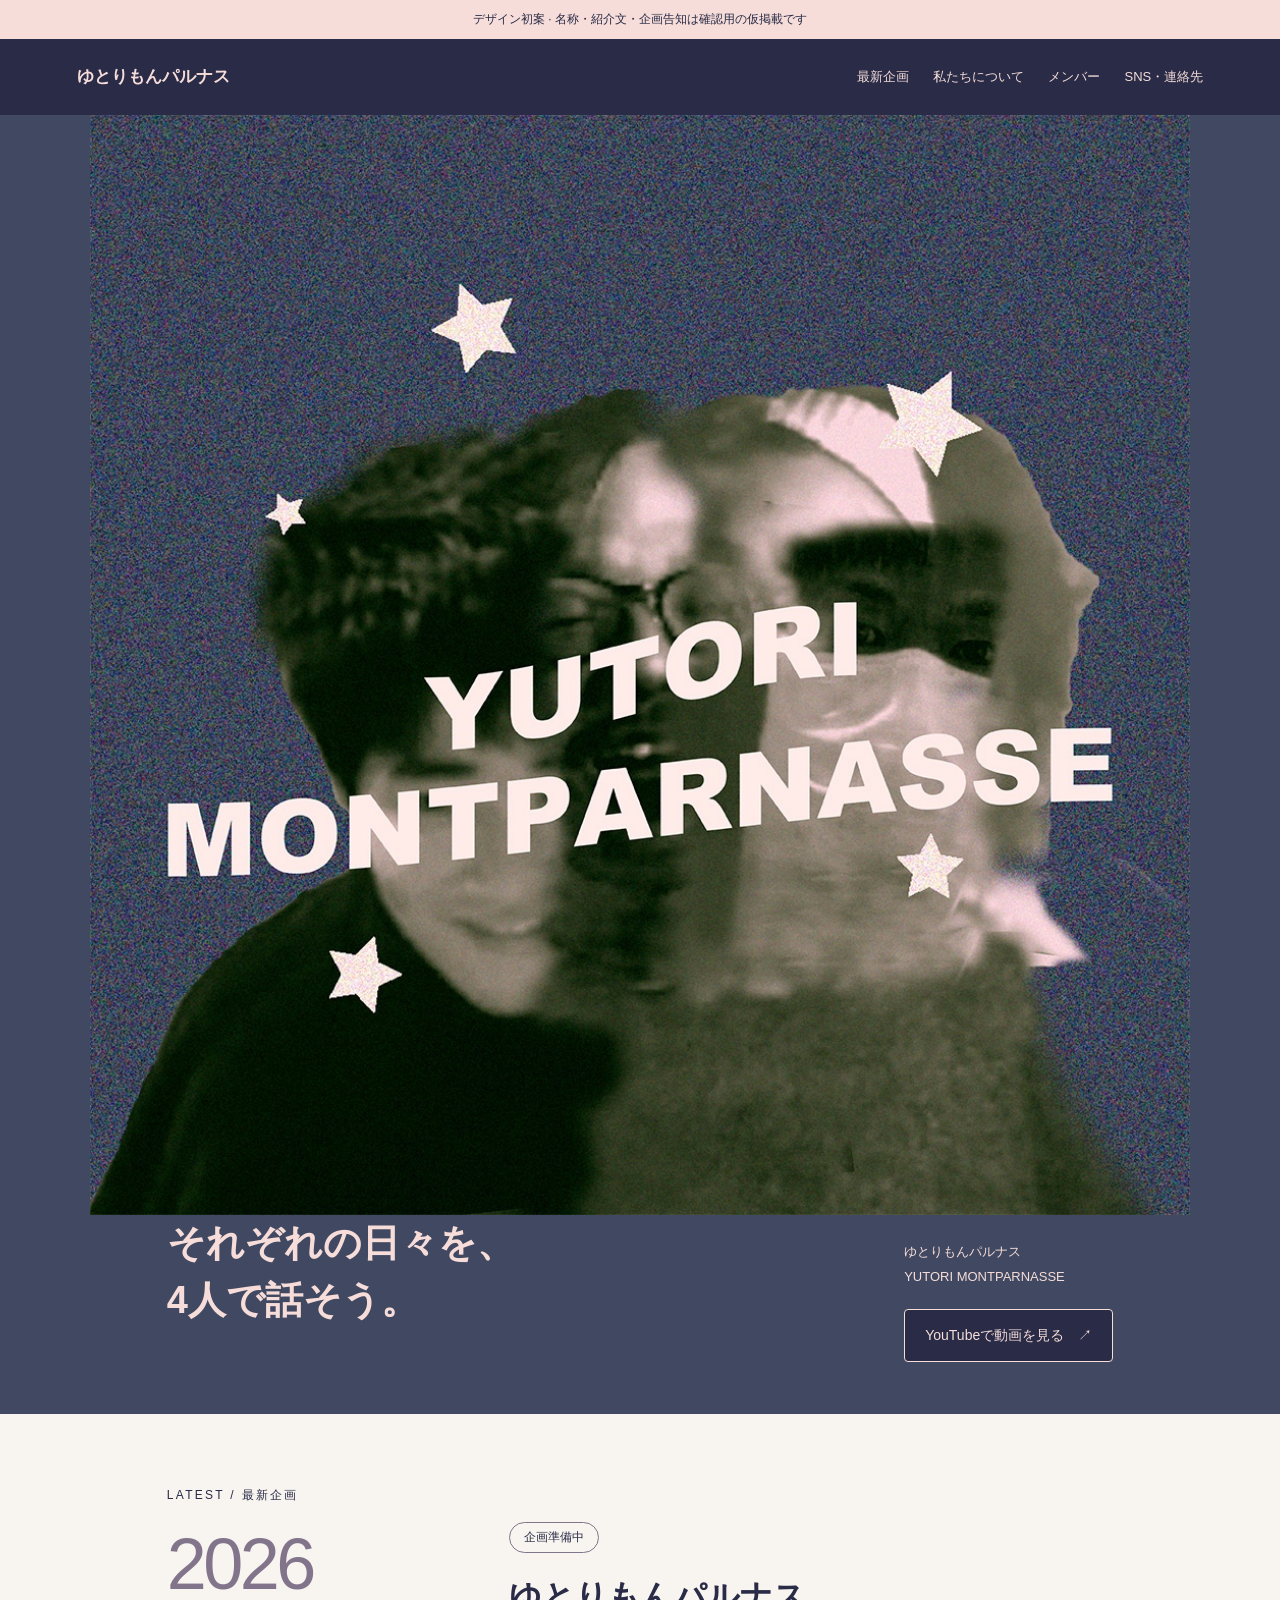
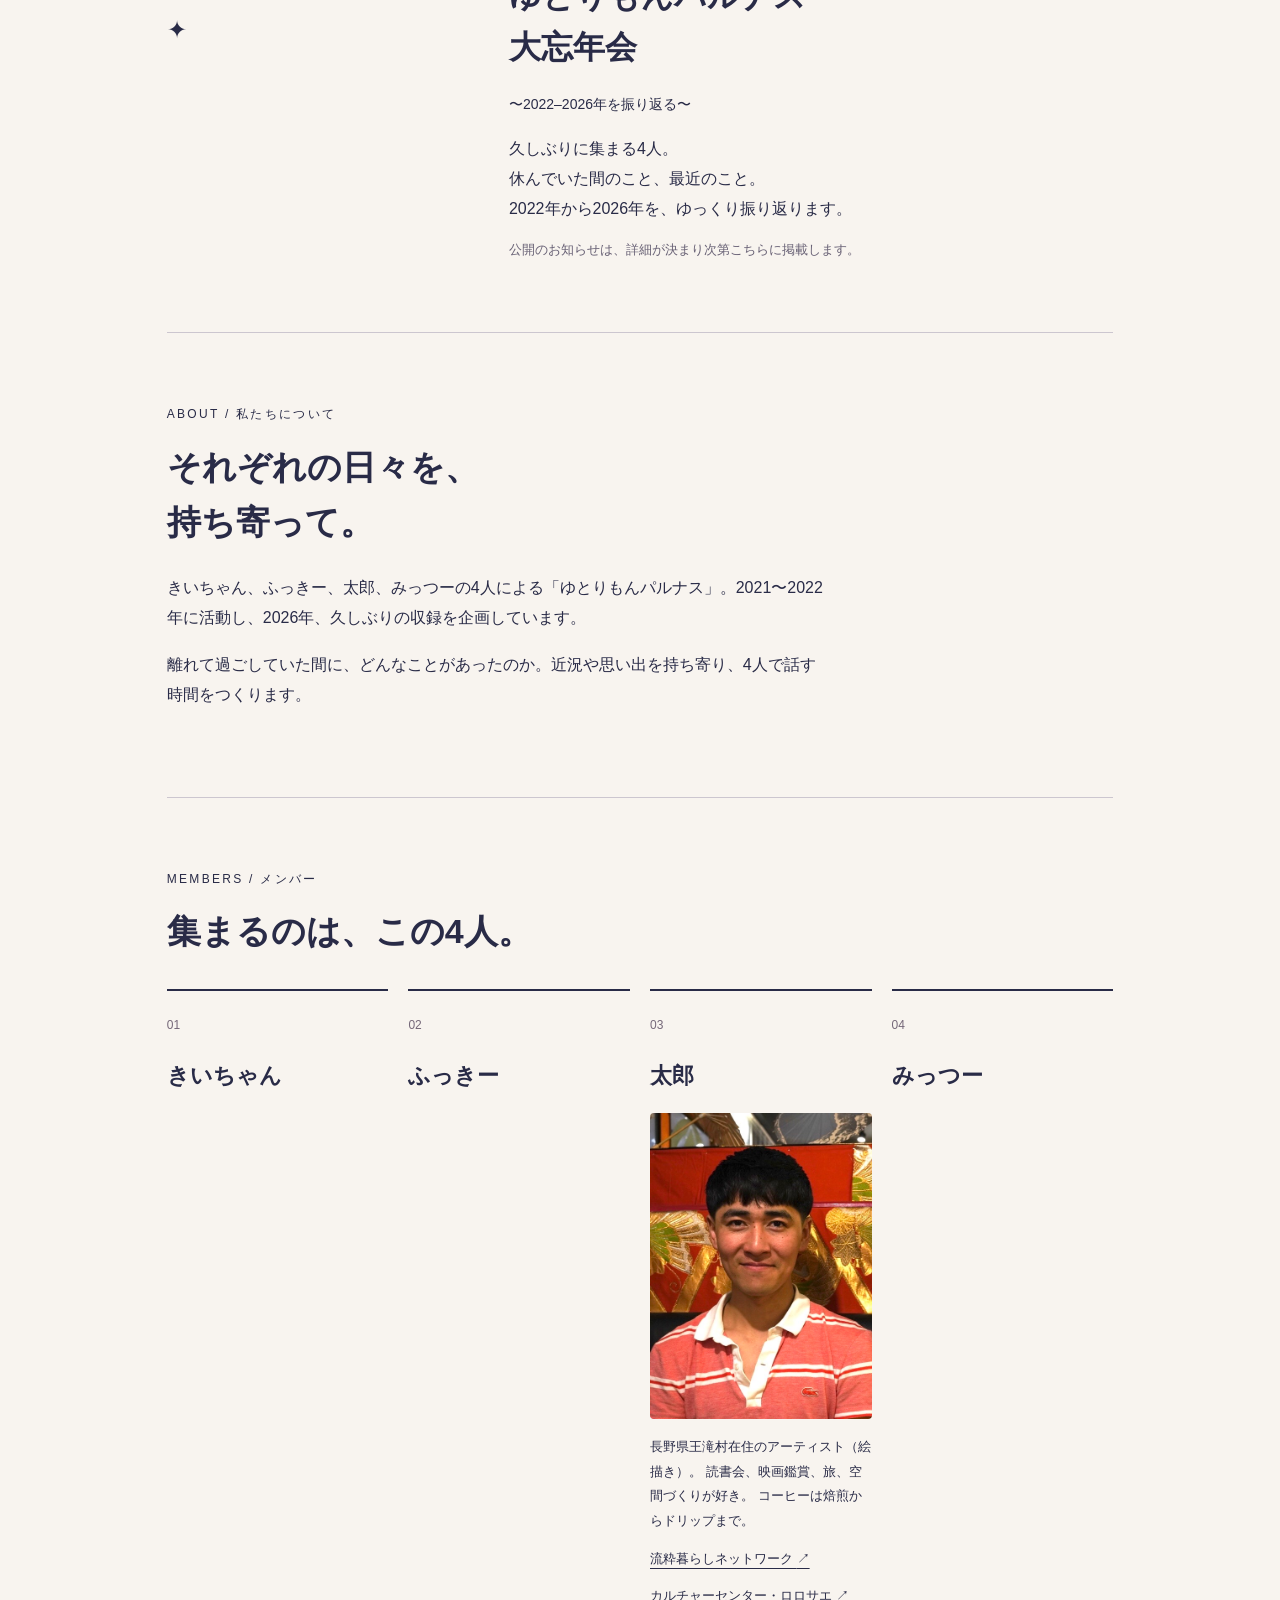
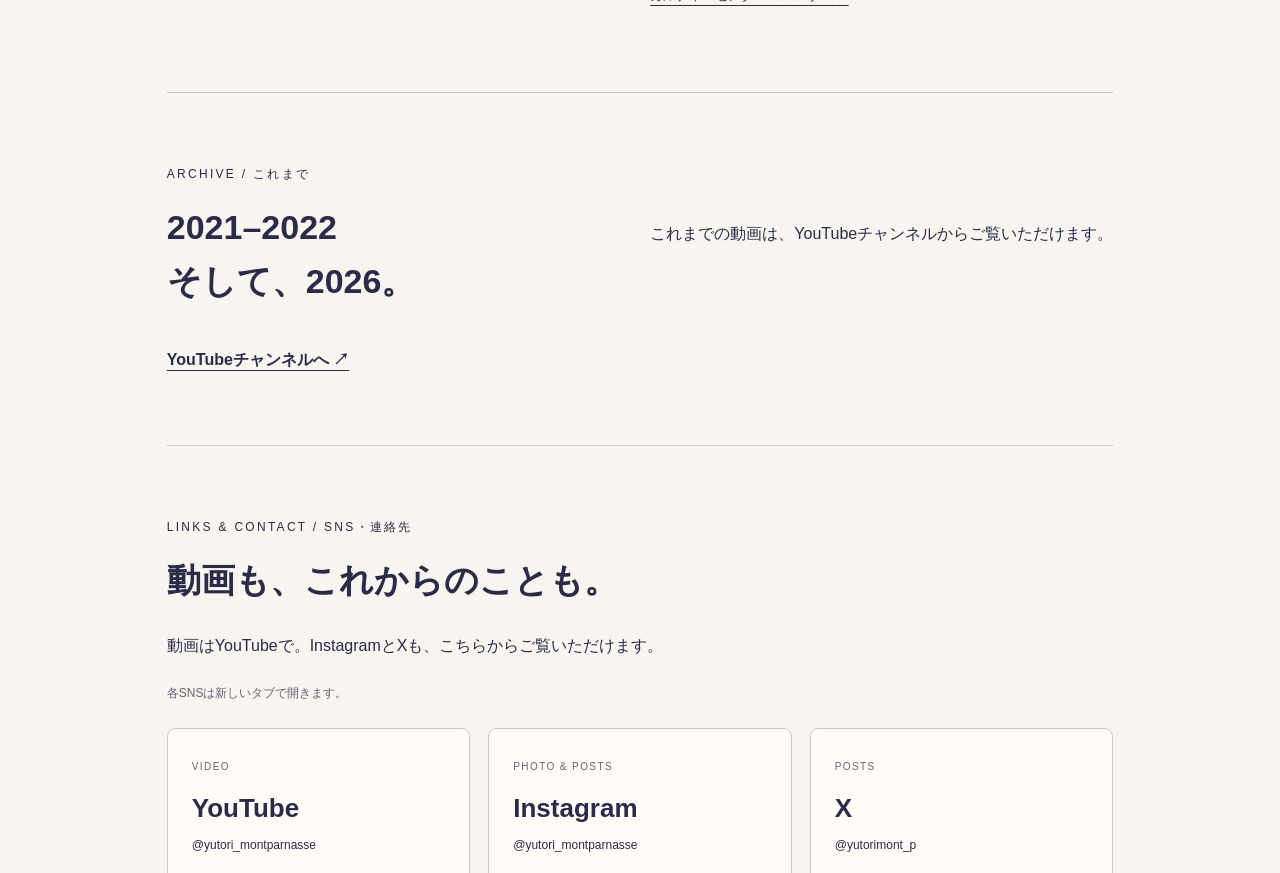
==== index.html @ 7d254300 "Add files via upload" ====
<!DOCTYPE html>
<html lang="ja">

  <!-- ページの設定：検索結果の説明文とタブのタイトルはここで変更します。 -->
  <head>
    <meta charset="utf-8">
    <meta name="viewport" content="width=device-width,initial-scale=1">
    <meta name="description" content="ゆとりもんパルナス。4人で集まり、近況や思い出を話す場所。">
    <title>
      ゆとりもんパルナス｜デザイン初案
    </title>
    <link rel="stylesheet" href="style.css">
  </head>
  <body>
    <!-- 公開前の確認用表示。公開するときは次の div 全体を削除できます。 -->
    <div class="draft">
      デザイン初案 · 名称・紹介文・企画告知は確認用の仮掲載です
    </div>

    <!-- 上部メニュー：href="#latest" などは、移動先の id と対応しています。 -->
    <header>
      <a class="brand" href="#top">
        ゆとりもんパルナス
      </a>
      <button
        class="menu-toggle"
        aria-controls="site-nav"
        aria-expanded="false"
        hidden
      >
        メニュー
      </button>
      <nav id="site-nav" aria-label="ページ内メニュー">
        <a href="#latest">
          最新企画
        </a>
        <a href="#about">
          私たちについて
        </a>
        <a href="#members">
          メンバー
        </a>
        <a href="#links">
          SNS・連絡先
        </a>
      </nav>
    </header>

    <!-- トップ：見出しと画像。src / srcset は画像ファイルの場所です。 -->
    <div id="top" class="hero">
      <picture>
        <source media="(max-width:650px)" srcset="assets/icon.jpg">
        <img
          src="assets/header.png"
          alt="4人の顔を重ねたコラージュと、淡いピンクの星。YUTORI MONTPARNASSE。"
          width="2940"
          height="1810"
        >
      </picture>
      <div class="intro">
        <h1>
          それぞれの日々を、
          <br>
          4人で話そう。
        </h1>
        <div class="intro-links">
          <p>
            ゆとりもんパルナス
            <br>
            YUTORI MONTPARNASSE
          </p>
          <!-- YouTubeのチャンネルURLを変える場合は href を変更します。 -->
          <a class="button button-light" href="https://youtube.com/@yutori_montparnasse" target="_blank" rel="noopener noreferrer">
            YouTubeで動画を見る <span aria-hidden="true">↗</span>
          </a>
        </div>
      </div>
    </div>
    <main>

      <!-- 最新企画：年、準備状況、企画名、紹介文をここで更新します。 -->
      <section id="latest">
        <p class="label">
          LATEST / 最新企画
        </p>
        <div class="feature">
          <div>
            <div class="year">
              2026
            </div>
            <span class="star" aria-hidden="true">
              ✦
            </span>
          </div>
          <div>
            <span class="pill">
              企画準備中
            </span>
            <h2 class="project-title">
              ゆとりもんパルナス
              <br>
              大忘年会
            </h2>
            <p class="sub">
              〜2022–2026年を振り返る〜
            </p>
            <p>
              久しぶりに集まる4人。
              <br>
              休んでいた間のこと、最近のこと。
              <br>
              2022年から2026年を、ゆっくり振り返ります。
            </p>
            <p class="quiet">
              公開のお知らせは、詳細が決まり次第こちらに掲載します。
            </p>
          </div>
        </div>
      </section>

      <!-- グループ紹介：紹介文を変更するときはここを編集します。 -->
      <section id="about">
        <p class="label">
          ABOUT / 私たちについて
        </p>
        <h2 class="section-title">
          それぞれの日々を、
          <br>
          持ち寄って。
        </h2>
        <p>
          きいちゃん、ふっきー、太郎、みっつーの4人による「ゆとりもんパルナス」。2021〜2022年に活動し、2026年、久しぶりの収録を企画しています。
        </p>
        <p>
          離れて過ごしていた間に、どんなことがあったのか。近況や思い出を持ち寄り、4人で話す時間をつくります。
        </p>
      </section>

      <!-- メンバー紹介：各 article が1人分です。 -->
      <section id="members">
        <p class="label">
          MEMBERS / メンバー
        </p>
        <h2 class="section-title">
          集まるのは、この4人。
        </h2>
        <div class="members">

          <!-- メンバー1人分：名前は h3 の中を書き換えます。 -->
          <article class="member">
            <span class="number">
              01
            </span>
            <h3>
              きいちゃん
            </h3>
          </article>

          <!-- メンバー1人分：名前は h3 の中を書き換えます。 -->
          <article class="member">
            <span class="number">
              02
            </span>
            <h3>
              ふっきー
            </h3>
          </article>

          <!-- メンバー1人分：名前は h3 の中を書き換えます。 -->
          <article class="member">
            <span class="number">
              03
            </span>
            <h3>
              太郎
            </h3>
            <!-- プロフィール写真：差し替える場合は src を変更します。 -->
            <img
              class="member-photo"
              src="assets/taro.jpg"
              alt="太郎のプロフィール写真"
              width="528"
              height="729"
              loading="lazy"
            >
            <!-- 太郎さんのプロフィール：本文と活動リンクはここで変更します。 -->
            <p>
              長野県王滝村在住のアーティスト（絵描き）。
              読書会、映画鑑賞、旅、空間づくりが好き。
              コーヒーは焙煎からドリップまで。
            </p>
            <p>
              <!-- 活動リンクは新しいタブで開きます。 -->
              <a
                href="https://ryuiki-kurashi.net/"
                target="_blank"
                rel="noopener noreferrer"
              >
                流粋暮らしネットワーク
                <span aria-hidden="true">↗</span>
                <span class="visually-hidden">（新しいタブで開きます）</span>
              </a>
            </p>
            <p>
              <a
                href="https://azure911462.studio.site/"
                target="_blank"
                rel="noopener noreferrer"
              >
                カルチャーセンター・ロロサエ
                <span aria-hidden="true">↗</span>
                <span class="visually-hidden">（新しいタブで開きます）</span>
              </a>
            </p>
          </article>

          <!-- メンバー1人分：名前は h3 の中を書き換えます。 -->
          <article class="member">
            <span class="number">
              04
            </span>
            <h3>
              みっつー
            </h3>
          </article>
        </div>
      </section>

      <!-- アーカイブ：過去の動画・写真を追加する場所です。 -->
      <section id="archive">
        <p class="label">
          ARCHIVE / これまで
        </p>
        <div class="archive">
          <h2 class="section-title">
            2021–2022
            <br>
            そして、2026。
          </h2>
          <p>
            これまでの動画は、YouTubeチャンネルからご覧いただけます。
          </p>
        </div>
        <!-- 個別のおすすめ動画は、選定後にこの下へ追加できます。 -->
        <a class="text-link" href="https://youtube.com/@yutori_montparnasse" target="_blank" rel="noopener noreferrer">
          YouTubeチャンネルへ <span aria-hidden="true">↗</span>
        </a>
      </section>

      <!-- SNS・連絡先：URLは各 a タグの href、表示名はタグの中で変更します。 -->
      <section id="links">
        <p class="label">
          LINKS &amp; CONTACT / SNS・連絡先
        </p>
        <h2 class="section-title">
          動画も、これからのことも。
        </h2>
        <p>
          動画はYouTubeで。InstagramとXも、こちらからご覧いただけます。
        </p>

        <!-- SNSはカード全体を押せます。各リンクは新しいタブで開きます。 -->
        <p class="links-note">各SNSは新しいタブで開きます。</p>

        <div class="social-links">
          <!-- YouTube：href がリンク先、social-handle が表示するアカウント名です。 -->
          <a
            class="social-link"
            href="https://youtube.com/@yutori_montparnasse"
            target="_blank"
            rel="noopener noreferrer"
          >
            <span class="social-category">VIDEO</span>
            <span class="social-name">YouTube</span>
            <span class="social-handle">@yutori_montparnasse</span>
            <span class="social-action">
              チャンネルを見る
              <span class="social-arrow" aria-hidden="true">↗</span>
            </span>
            <span class="visually-hidden">（新しいタブで開きます）</span>
          </a>

          <!-- Instagram -->
          <a
            class="social-link"
            href="https://www.instagram.com/yutori_montparnasse"
            target="_blank"
            rel="noopener noreferrer"
          >
            <span class="social-category">PHOTO &amp; POSTS</span>
            <span class="social-name">Instagram</span>
            <span class="social-handle">@yutori_montparnasse</span>
            <span class="social-action">
              プロフィールを見る
              <span class="social-arrow" aria-hidden="true">↗</span>
            </span>
            <span class="visually-hidden">（新しいタブで開きます）</span>
          </a>

          <!-- X -->
          <a
            class="social-link"
            href="https://x.com/yutorimont_p"
            target="_blank"
            rel="noopener noreferrer"
          >
            <span class="social-category">POSTS</span>
            <span class="social-name">X</span>
            <span class="social-handle">@yutorimont_p</span>
            <span class="social-action">
              プロフィールを見る
              <span class="social-arrow" aria-hidden="true">↗</span>
            </span>
            <span class="visually-hidden">（新しいタブで開きます）</span>
          </a>
        </div>

        <!-- メール：変更時は mailto: 以下と表示アドレスの両方を変更します。 -->
        <div class="contact">
          <div class="contact-description">
            <p class="contact-label">CONTACT</p>
            <h3>お問い合わせ</h3>
            <p>ご連絡は、メールでお願いいたします。</p>
          </div>
          <a class="email-link" href="mailto:yutorimontparnasse@gmail.com">
            <span class="email-caption">メールを送る</span>
            <span class="email-address">yutorimontparnasse@gmail.com</span>
          </a>
        </div>
      </section>
    </main>

    <!-- ページ下部の表記と、先頭へ戻るリンクです。 -->
    <footer>
      <span>
        YUTORI MONTPARNASSE
      </span>
      <a href="#top">
        ページの先頭へ ↑
      </a>
    </footer>
    <script src="script.js" defer>
    </script>
  </body>
</html>
---- style.css ----
/*
 * 色・文字サイズ・余白はこのファイルで変更します。
 * 1行に1つの設定を記載しています。数値の px や % は残してください。
 * :root の4色を変えると、サイト全体の基本色を変更できます。
 */

/* 基本色：文字、淡いピンク、本文背景、区切り線 */
:root {
  --ink: #292b47;
  --pink: #f6ddd9;
  --paper: #f8f4ef;
  --line: #ccc6cf;
}

* {
  box-sizing: border-box;
}

html {
  scroll-behavior: smooth;
  scroll-padding-top: 30px;
}

/* ページ全体の文字と背景 */
body {
  margin: 0;
  background: var(--paper);
  color: var(--ink);
  font-family: "Hiragino Kaku Gothic ProN", "Yu Gothic", sans-serif;
  line-height: 1.9;
}

a {
  color: inherit;
  text-underline-offset: 5px;
}

a:focus-visible {
  outline: 3px solid #a96085;
  outline-offset: 5px;
}

.draft {
  background: var(--pink);
  font-size: 12px;
  text-align: center;
  padding: 8px 20px;
}

/* 上部メニュー */
header {
  display: flex;
  justify-content: space-between;
  align-items: center;
  gap: 24px;
  padding: 22px 6vw;
  background: var(--ink);
  color: var(--pink);
}

header a {
  text-decoration: none;
}

nav {
  display: flex;
  gap: 24px;
  font-size: 13px;
}

.brand {
  font-weight: bold;
  font-size: 17px;
}

/* トップの画像エリア */
.hero {
  background: #414861;
  color: var(--pink);
}

picture, img {
  display: block;
  width: 100%;
}

.hero picture {
  max-width: 1100px;
  margin: auto;
}

.hero img {
  height: auto;
}

/* トップの見出しと紹介 */
.intro {
  max-width: 1100px;
  margin: auto;
  padding: 0 6vw 52px;
  display: flex;
  align-items: baseline;
  justify-content: space-between;
  gap: 24px;
}

.intro h1 {
  font-size: clamp(23px, 3vw, 38px);
  line-height: 1.5;
  margin: 0;
}

.intro p {
  font-size: 13px;
  margin: 0;
}

/* 本文の横幅 */
main {
  max-width: 1100px;
  margin: auto;
  padding: 0 6vw;
}

/* 各セクションの上下の余白 */
section {
  padding: 70px 0;
  border-bottom: 1px solid var(--line);
}

.label {
  font-size: 12px;
  letter-spacing: .19em;
  margin: 0 0 14px;
}

.section-title {
  font-size: clamp(23px, 3vw, 34px);
  line-height: 1.6;
  margin: 0 0 24px;
  font-weight: 600;
}

/* 最新企画の配置 */
.feature {
  display: grid;
  grid-template-columns: 1fr 2fr;
  gap: 40px;
}

.year {
  font-size: 72px;
  line-height: 1.2;
  letter-spacing: -.05em;
  color: #82758b;
}

.pill {
  display: inline-block;
  border: 1px solid #81768a;
  border-radius: 30px;
  padding: 3px 14px;
  font-size: 12px;
}

.feature .project-title {
  font-size: clamp(23px, 3vw, 32px);
  line-height: 1.6;
  margin: 18px 0;
}

.feature p {
  margin-bottom: 0;
}

.sub {
  font-size: 14px;
}

#about p {
  max-width: 660px;
}

/* メンバー紹介の列数と間隔 */
.members {
  display: grid;
  grid-template-columns: repeat(4, 1fr);
  gap: 20px;
  margin-top: 30px;
}

.member {
  border-top: 2px solid var(--ink);
  padding-top: 18px;
}

.number {
  font-size: 12px;
  color: #756879;
}

.member h3 {
  font-size: 22px;
  margin: 16px 0 0;
}

.member p {
  font-size: 13px;
  margin-top: 5px;
}

/* アーカイブの配置 */
.archive {
  display: flex;
  gap: 40px;
  align-items: baseline;
  justify-content: space-between;
}

.archive p {
  max-width: 520px;
}

/* ページ下部 */
footer {
  max-width: 1100px;
  margin: auto;
  padding: 35px 6vw 55px;
  font-size: 12px;
  display: flex;
  justify-content: space-between;
  gap: 20px;
}

.star {
  font-size: 24px;
}

.quiet {
  font-size: 13px;
  color: #686175;
}

/* スマートフォン用：画面幅650px以下に適用 */
@media(max-width:650px) {
  /* 上部メニュー */
  header {
    align-items: flex-start;
    padding: 20px 6vw;
    gap: 12px;
    flex-direction: column;
  }

  nav {
    gap: 20px;
  }

  /* トップの見出しと紹介 */
  .intro {
    display: block;
    padding-top: 16px;
  }

  .intro p {
    margin-top: 16px;
  }

  /* 最新企画の配置 */
  .feature {
    grid-template-columns: 1fr;
    gap: 20px;
  }

  .year {
    font-size: 48px;
  }

  /* メンバー紹介の列数と間隔 */
  .members {
    grid-template-columns: 1fr 1fr;
    gap: 24px;
  }

  /* アーカイブの配置 */
  .archive {
    display: block;
  }

  /* 各セクションの上下の余白 */
  section {
    padding: 48px 0;
  }

  /* ページ下部 */
  footer {
    flex-direction: column;
    gap: 8px;
  }

}

/* 端末で動きを減らす設定がある場合 */
@media(prefers-reduced-motion:reduce) {
  html {
    scroll-behavior: auto;
  }

}

/* スマートフォンのメニューボタン */
.menu-toggle {
  font: inherit;
  border: 1px solid currentColor;
  border-radius: 4px;
  background: transparent;
  color: inherit;
  padding: 6px 14px;
  cursor: pointer;
}

/* スマートフォン用：画面幅650px以下に適用 */
@media(max-width:650px) {
  /* 上部メニュー */
  header {
    flex-direction: row;
    flex-wrap: wrap;
    align-items: center;
  }

  .menu-toggle:not([hidden]) {
    display: block;
  }

  #site-nav {
    width: 100%;
    flex-wrap: wrap;
  }

  #site-nav[hidden] {
    display: none;
  }

}

/* パソコン用：画面幅651px以上に適用 */
@media(min-width:651px) {
  /* スマートフォンのメニューボタン */
  .menu-toggle {
    display: none;
  }

}

/* トップのYouTubeボタン：文字とボタンを縦に並べます。 */
.intro-links {
  display: flex;
  flex-direction: column;
  align-items: flex-start;
  gap: 20px;
}

.button {
  display: inline-flex;
  align-items: center;
  justify-content: center;
  gap: 14px;
  padding: 12px 20px;
  border: 1px solid currentColor;
  border-radius: 4px;
  text-decoration: none;
  font-size: 14px;
}

.button-light {
  color: var(--pink);
  background: var(--ink);
}

.button:hover,
.button:focus-visible {
  text-decoration: underline;
}

/* アーカイブからチャンネルへのリンク */
.text-link {
  display: inline-block;
  margin-top: 12px;
  font-weight: bold;
}

/* SNSカード：パソコンは3列、スマートフォンは1列に並べます。 */
.links-note {
  margin-top: 20px;
  font-size: 12px;
  color: #686175;
}

.social-links {
  display: grid;
  grid-template-columns: repeat(3, minmax(0, 1fr));
  gap: 18px;
  margin-top: 24px;
}

/* 各カードの中は、説明・サービス名・アカウント名・リンクの順です。 */
.social-link {
  display: flex;
  flex-direction: column;
  align-items: flex-start;
  min-width: 0;
  padding: 28px 24px 22px;
  border: 1px solid var(--line);
  border-radius: 8px;
  background: #fffcf8;
  text-decoration: none;
}

.social-link:hover,
.social-link:focus-visible {
  border-color: var(--ink);
  background: #f4e9eb;
}

.social-category {
  font-size: 10px;
  letter-spacing: 0.14em;
  color: #686175;
}

.social-name {
  margin-top: 16px;
  font-size: 26px;
  font-weight: bold;
  line-height: 1.3;
}

.social-handle {
  margin-top: 8px;
  font-size: 12px;
  overflow-wrap: anywhere;
}

/* 上の文章の長さが変わっても、カード下部の位置をそろえます。 */
.social-action {
  display: flex;
  align-items: center;
  justify-content: space-between;
  gap: 12px;
  width: 100%;
  margin-top: auto;
  padding-top: 30px;
  font-size: 12px;
  font-weight: bold;
}

.social-arrow {
  display: inline-flex;
  align-items: center;
  justify-content: center;
  flex-shrink: 0;
  width: 32px;
  height: 32px;
  border: 1px solid var(--line);
  border-radius: 50%;
  font-size: 18px;
}

/* メール：SNSの下に、独立した横長の連絡先エリアを置きます。 */
.contact {
  display: flex;
  align-items: center;
  justify-content: space-between;
  gap: 28px;
  margin-top: 24px;
  padding: 28px;
  border-radius: 8px;
  background: #ebe8ee;
}

.contact-description {
  min-width: 0;
}

.contact .contact-label {
  margin: 0 0 8px;
  font-size: 10px;
  letter-spacing: 0.14em;
}

.contact h3 {
  margin: 0;
  font-size: 18px;
}

.contact p {
  margin: 6px 0 0;
  font-size: 12px;
}

.email-link {
  display: flex;
  flex-direction: column;
  gap: 4px;
  min-width: 0;
  padding: 10px 0;
  text-decoration: none;
}

.email-caption {
  font-size: 11px;
  color: #686175;
}

.email-address {
  font-size: 14px;
  overflow-wrap: anywhere;
  text-decoration: underline;
  text-underline-offset: 5px;
}

/* 読み上げ用の補足：画面には表示しません。 */
.visually-hidden {
  position: absolute;
  width: 1px;
  height: 1px;
  padding: 0;
  margin: -1px;
  overflow: hidden;
  clip-path: inset(50%);
  white-space: nowrap;
  border: 0;
}

/* スマートフォン用：カードと連絡先を縦に並べます。 */
@media (max-width: 760px) {
  .social-links {
    grid-template-columns: 1fr;
    gap: 14px;
  }

  .social-link {
    padding: 24px;
  }

  .social-name {
    margin-top: 10px;
  }

  .social-action {
    padding-top: 20px;
  }

  .contact {
    flex-direction: column;
    align-items: stretch;
    gap: 14px;
    padding: 24px;
  }
}

@media (max-width: 650px) {
  .intro-links {
    margin-top: 24px;
  }
}

/* メンバーのプロフィール写真：元の縦横比で全体を表示します。 */
.member-photo {
  display: block;
  width: 100%;
  height: auto;
  margin: 16px 0;
  border-radius: 4px;
}
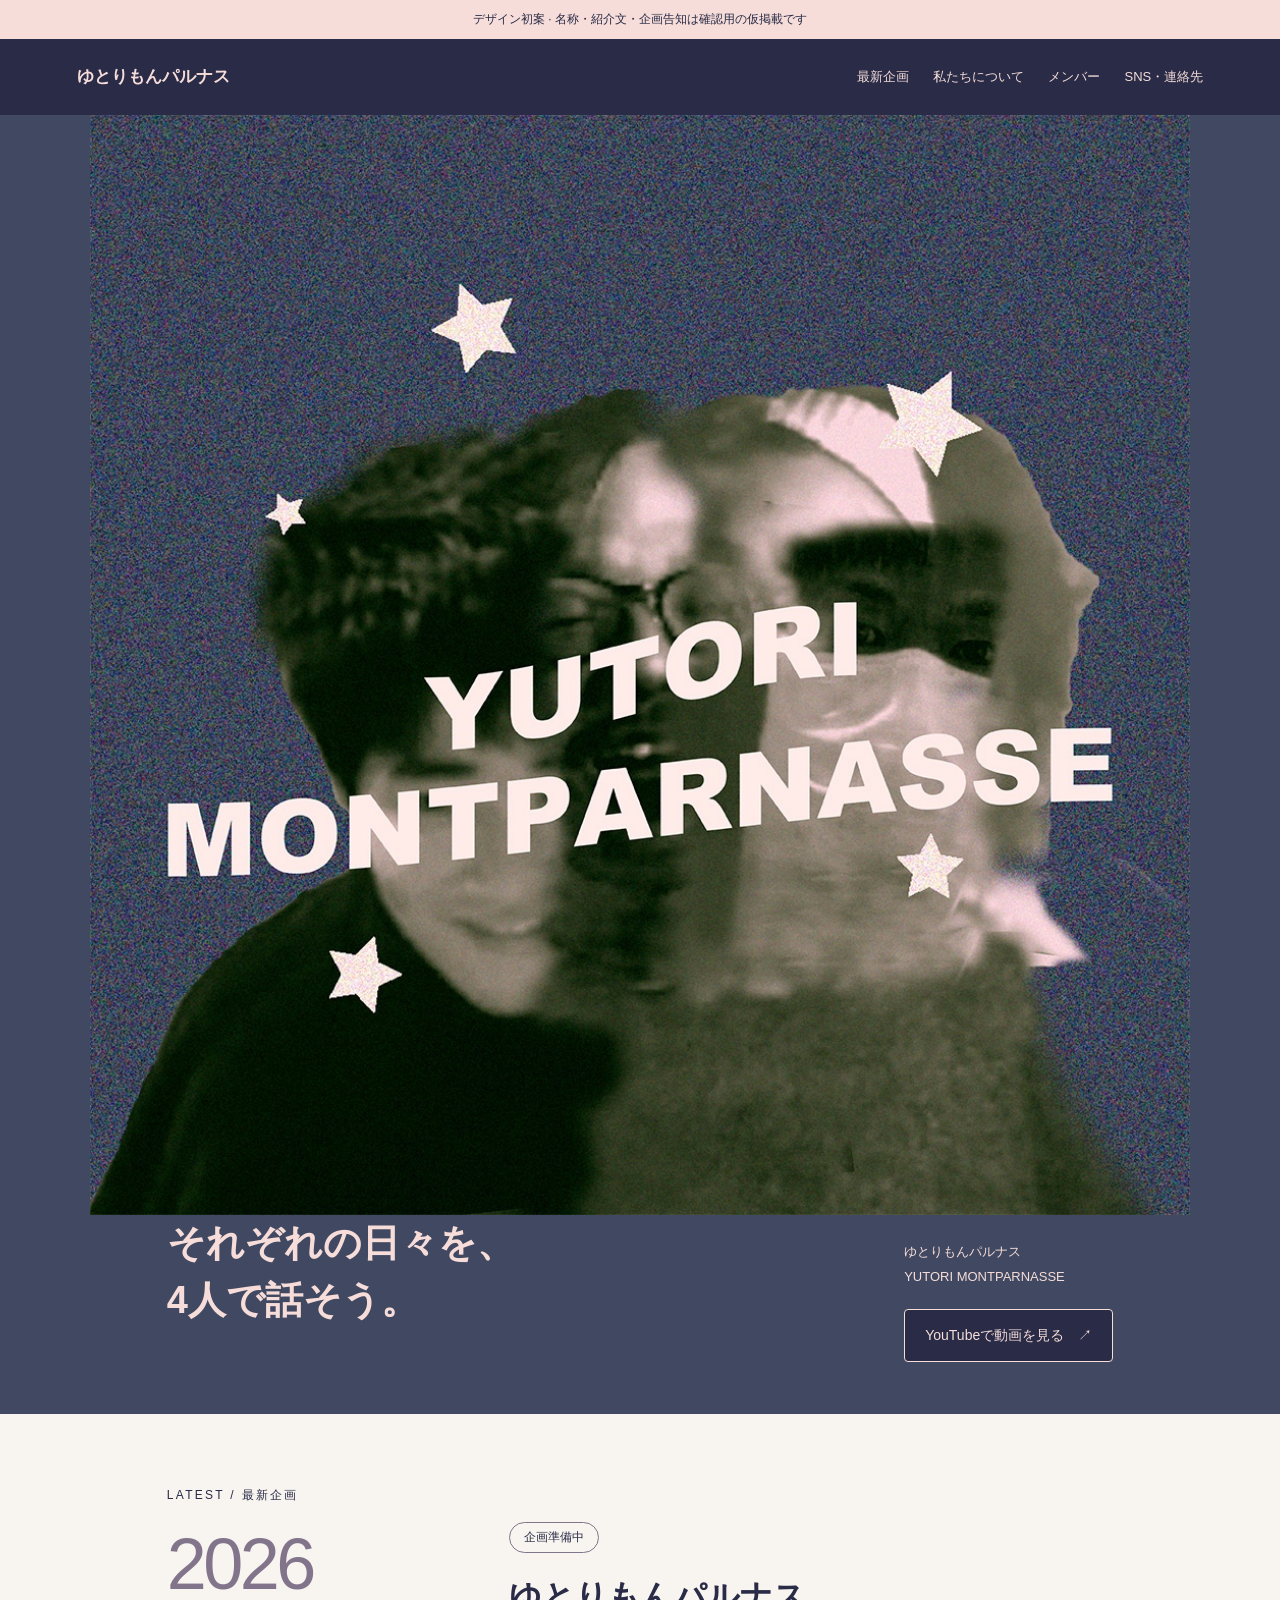
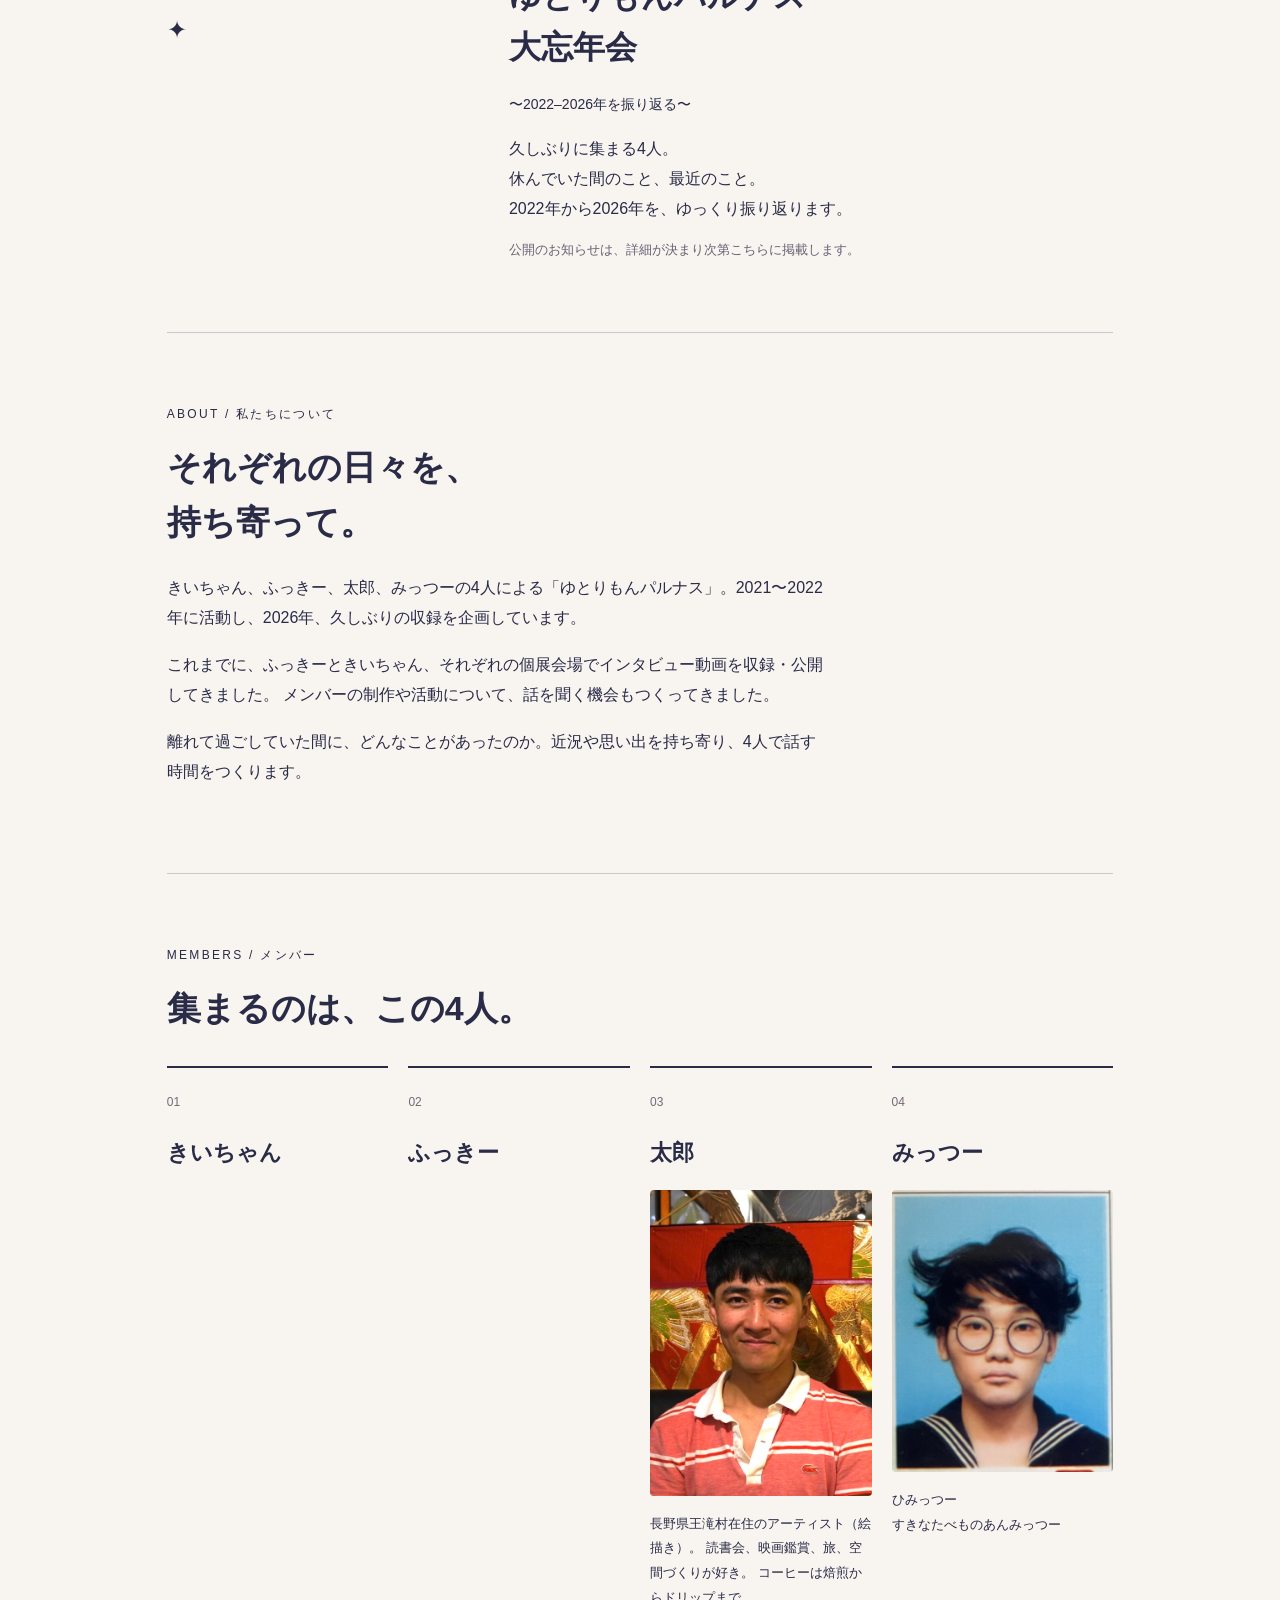
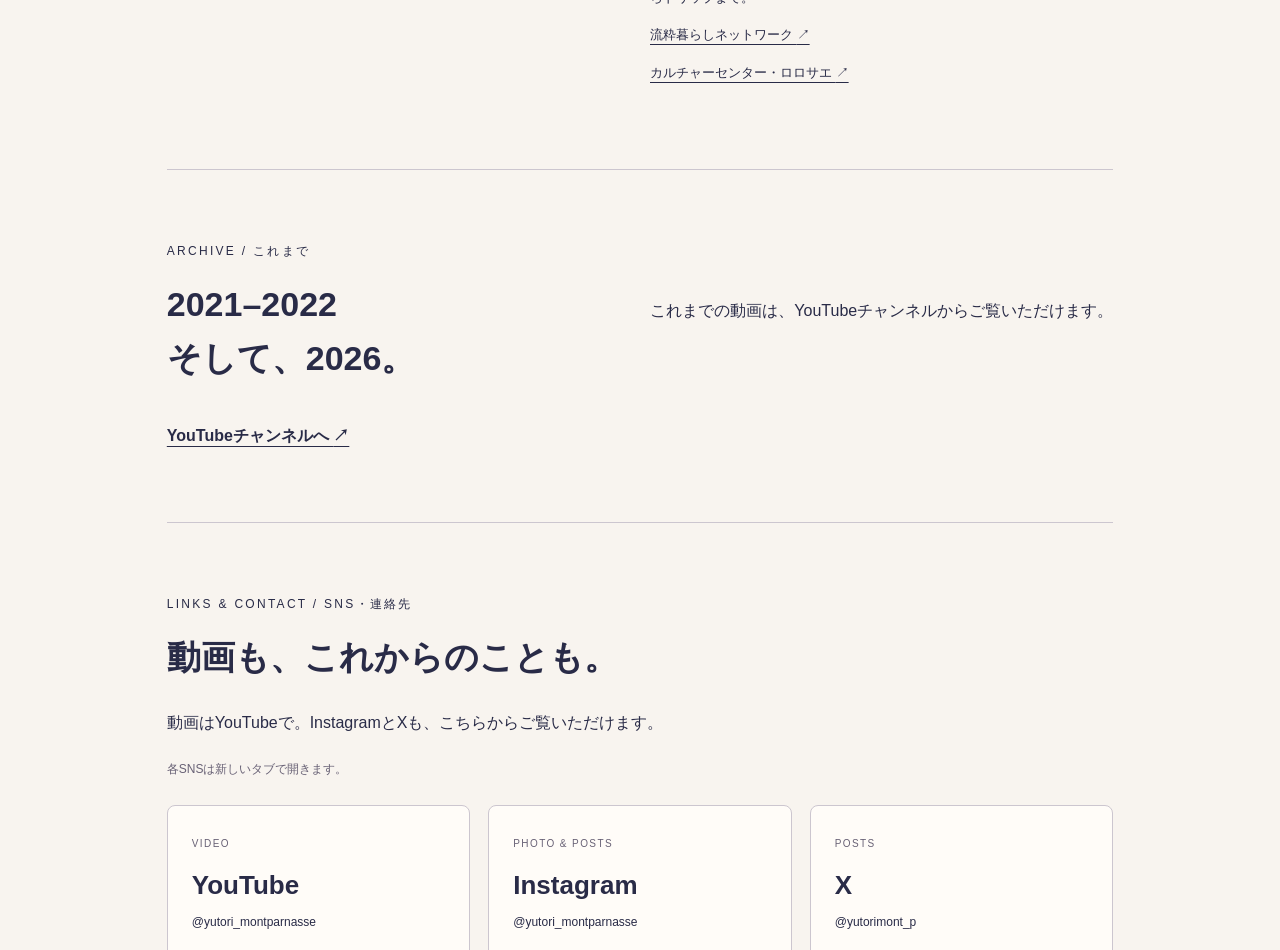
==== commit 88f460c1: "Add files via upload" ====
--- a/index.html
+++ b/index.html
@@ -132,6 +132,10 @@
           きいちゃん、ふっきー、太郎、みっつーの4人による「ゆとりもんパルナス」。2021〜2022年に活動し、2026年、久しぶりの収録を企画しています。
         </p>
         <p>
+          これまでに、ふっきーときいちゃん、それぞれの個展会場でインタビュー動画を収録・公開してきました。
+          メンバーの制作や活動について、話を聞く機会もつくってきました。
+        </p>
+        <p>
           離れて過ごしていた間に、どんなことがあったのか。近況や思い出を持ち寄り、4人で話す時間をつくります。
         </p>
       </section>
@@ -222,6 +226,21 @@
             <h3>
               みっつー
             </h3>
+            <!-- みっつーさんのプロフィール写真：差し替える場合は src を変更します。 -->
+            <img
+              class="member-photo"
+              src="assets/mittsuu.jpg"
+              alt="みっつーのプロフィール写真"
+              width="1011"
+              height="1287"
+              loading="lazy"
+            >
+            <!-- みっつーさんのプロフィール：本人希望の表記をそのまま掲載しています。 -->
+            <p>
+              ひみっつー
+              <br>
+              すきなたべものあんみっつー
+            </p>
           </article>
         </div>
       </section>
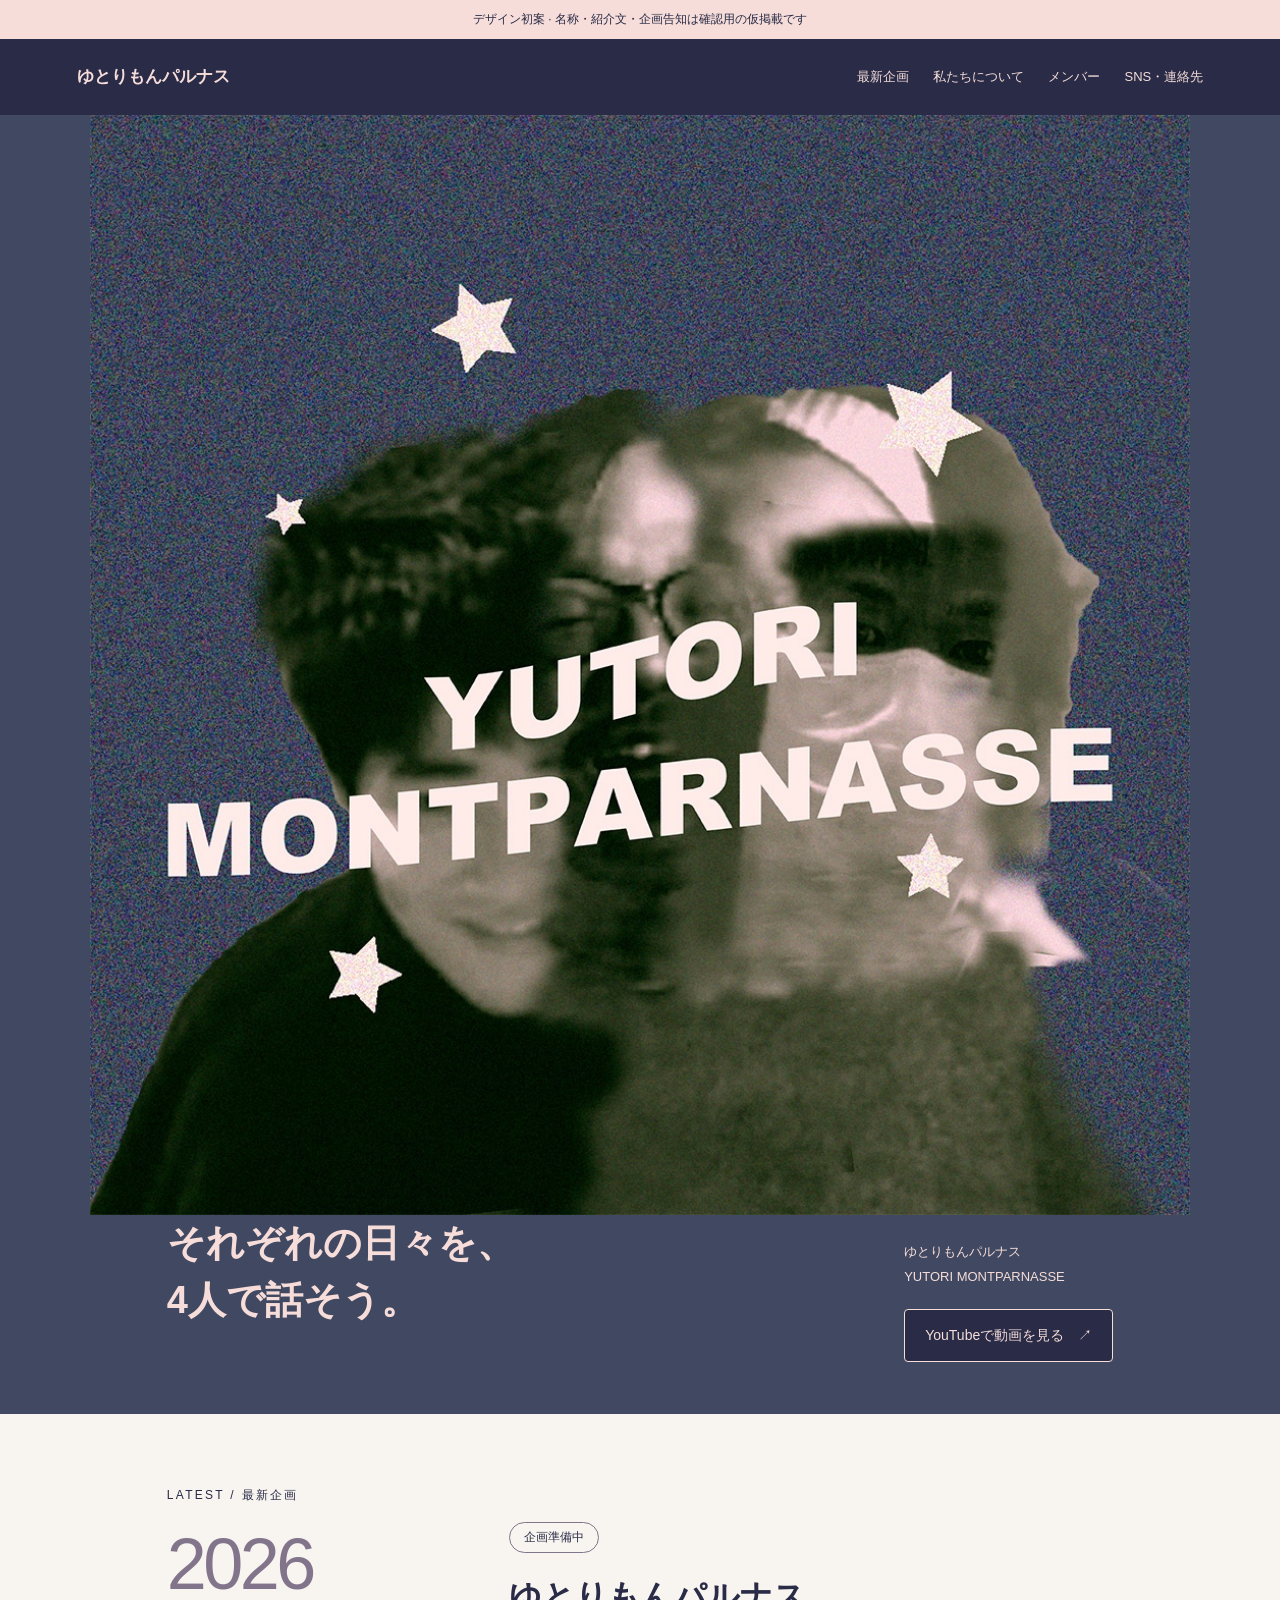
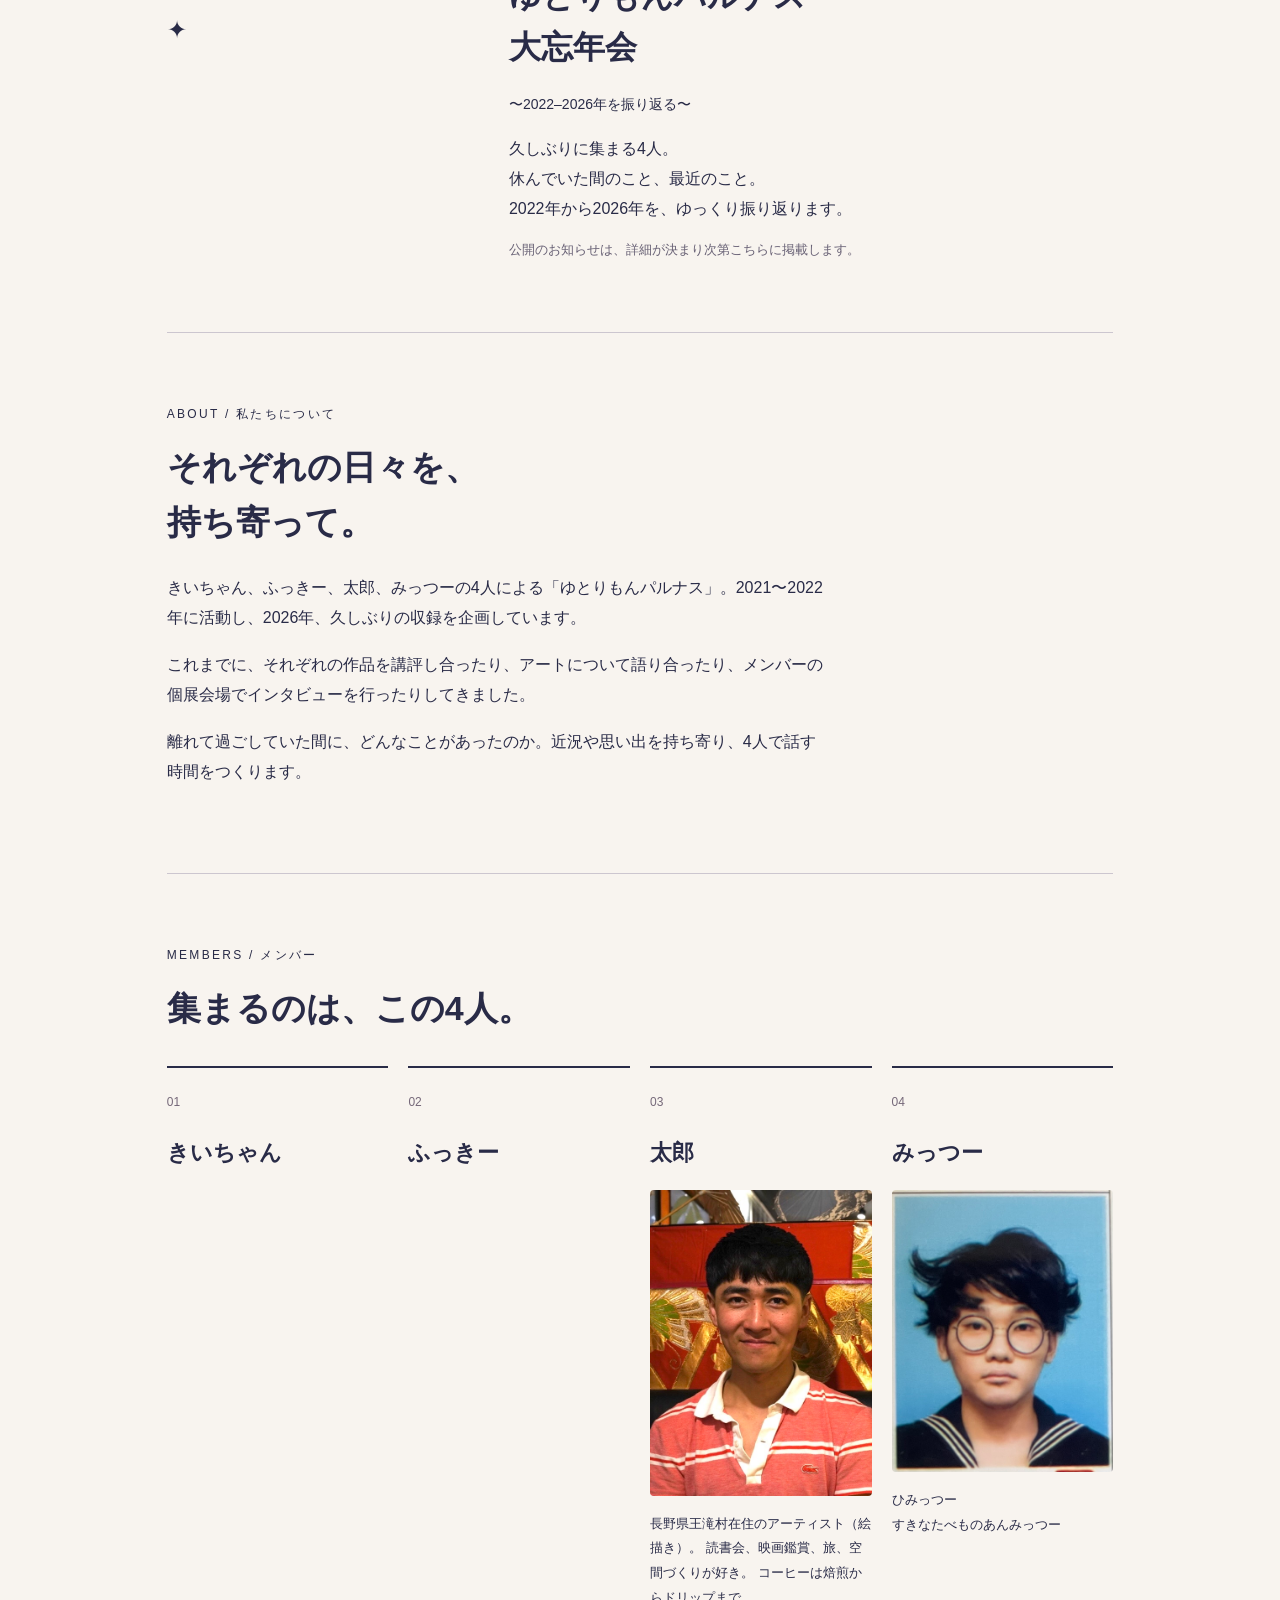
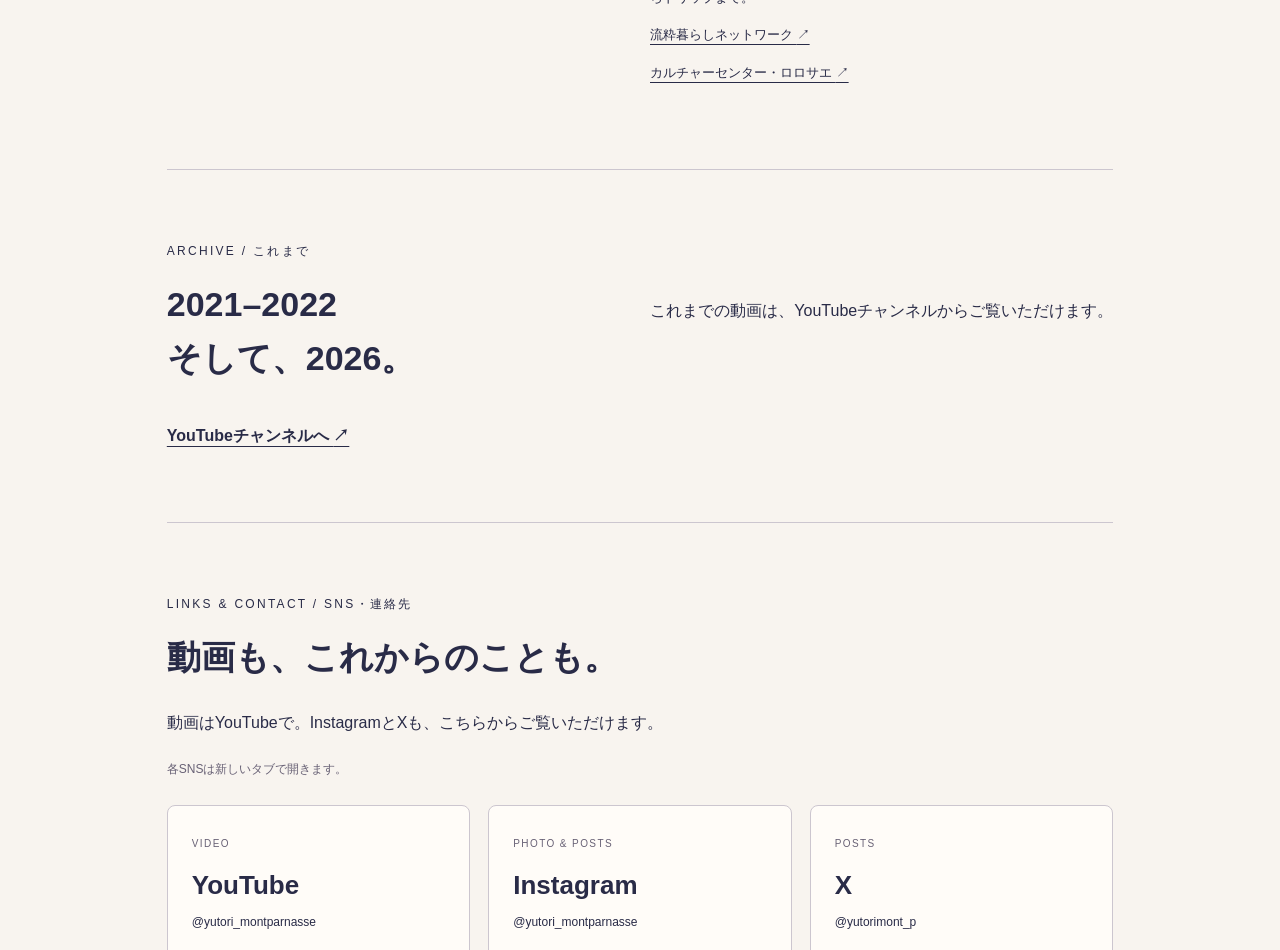
==== commit fcf3e49b: "Add files via upload" ====
--- a/index.html
+++ b/index.html
@@ -132,8 +132,7 @@
           きいちゃん、ふっきー、太郎、みっつーの4人による「ゆとりもんパルナス」。2021〜2022年に活動し、2026年、久しぶりの収録を企画しています。
         </p>
         <p>
-          これまでに、ふっきーときいちゃん、それぞれの個展会場でインタビュー動画を収録・公開してきました。
-          メンバーの制作や活動について、話を聞く機会もつくってきました。
+          これまでに、それぞれの作品を講評し合ったり、アートについて語り合ったり、メンバーの個展会場でインタビューを行ったりしてきました。
         </p>
         <p>
           離れて過ごしていた間に、どんなことがあったのか。近況や思い出を持ち寄り、4人で話す時間をつくります。
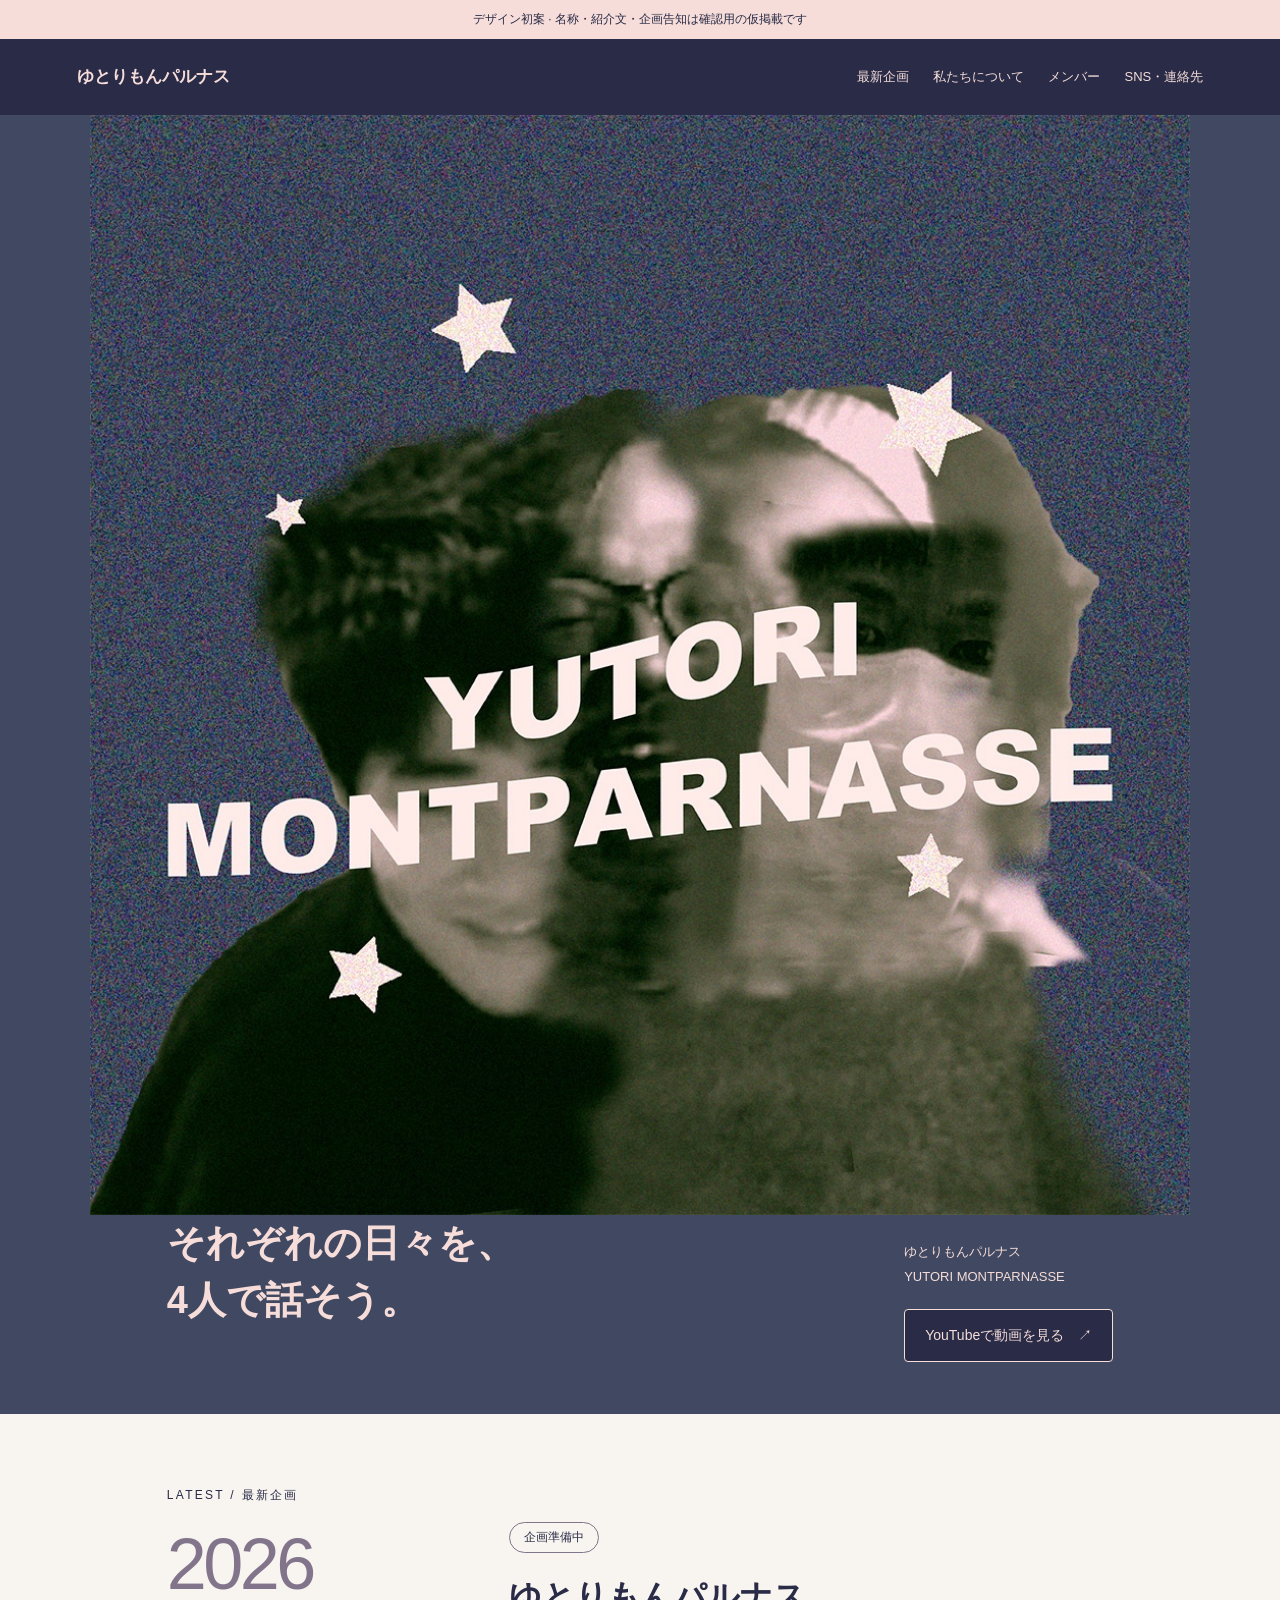
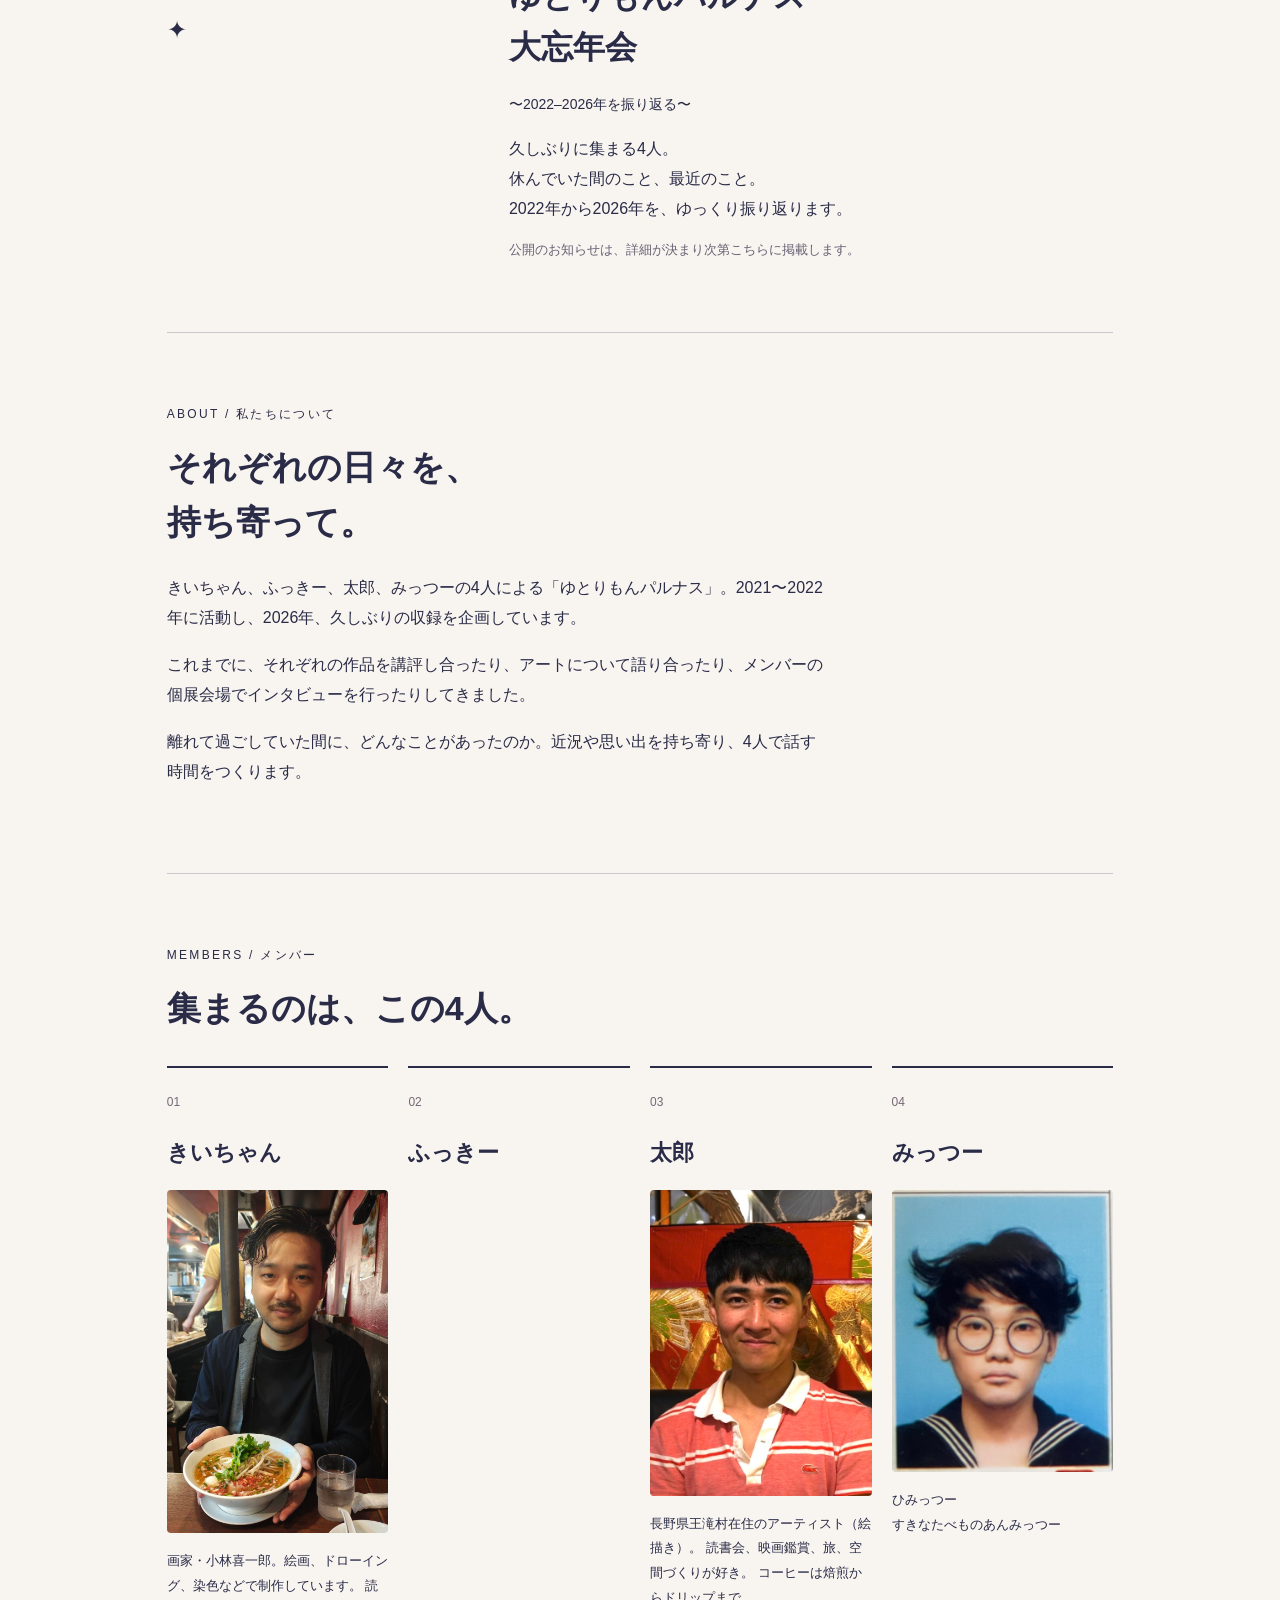
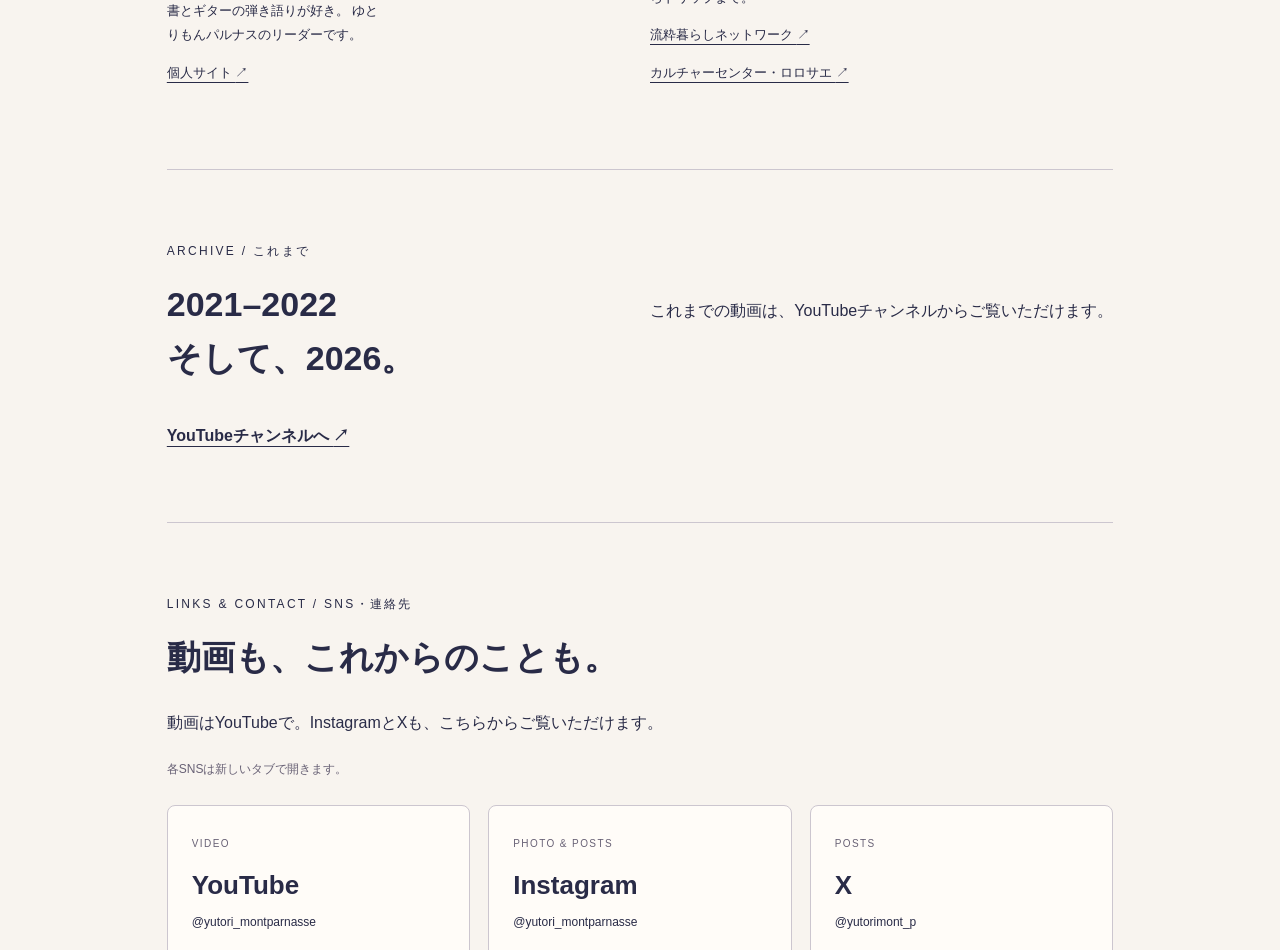
==== commit 68fc85c6: "Add files via upload" ====
--- a/index.html
+++ b/index.html
@@ -157,6 +157,33 @@
             <h3>
               きいちゃん
             </h3>
+            <!-- 写真はCSSで表示範囲を調整しています。元画像は加工していません。 -->
+            <div class="member-photo-frame kiichan-photo-frame">
+              <img
+                src="assets/kiichan.jpg"
+                alt="麺の器を手にしたきいちゃん"
+                width="1108"
+                height="1477"
+                loading="lazy"
+              >
+            </div>
+            <!-- きいちゃんのプロフィール：紹介文と個人サイトはここで変更します。 -->
+            <p>
+              画家・小林喜一郎。絵画、ドローイング、染色などで制作しています。
+              読書とギターの弾き語りが好き。
+              ゆとりもんパルナスのリーダーです。
+            </p>
+            <p>
+              <a
+                href="https://kiichiro-kobayashi.github.io"
+                target="_blank"
+                rel="noopener noreferrer"
+              >
+                個人サイト
+                <span aria-hidden="true">↗</span>
+                <span class="visually-hidden">（新しいタブで開きます）</span>
+              </a>
+            </p>
           </article>
 
           <!-- メンバー1人分：名前は h3 の中を書き換えます。 -->
--- a/style.css
+++ b/style.css
@@ -572,3 +572,23 @@
   margin: 16px 0;
   border-radius: 4px;
 }
+
+/* きいちゃんの写真：顔と麺の器を残し、手前の食器を枠外にします。 */
+.kiichan-photo-frame {
+  position: relative;
+  width: 100%;
+  aspect-ratio: 20 / 31;
+  margin: 16px 0;
+  overflow: hidden;
+  border-radius: 4px;
+}
+
+/* 元画像1108×1477pxの、左180px・上60pxから800×1240pxを表示します。 */
+.kiichan-photo-frame img {
+  position: absolute;
+  width: 138.5%;
+  max-width: none;
+  height: auto;
+  left: -22.5%;
+  top: -4.83871%;
+}
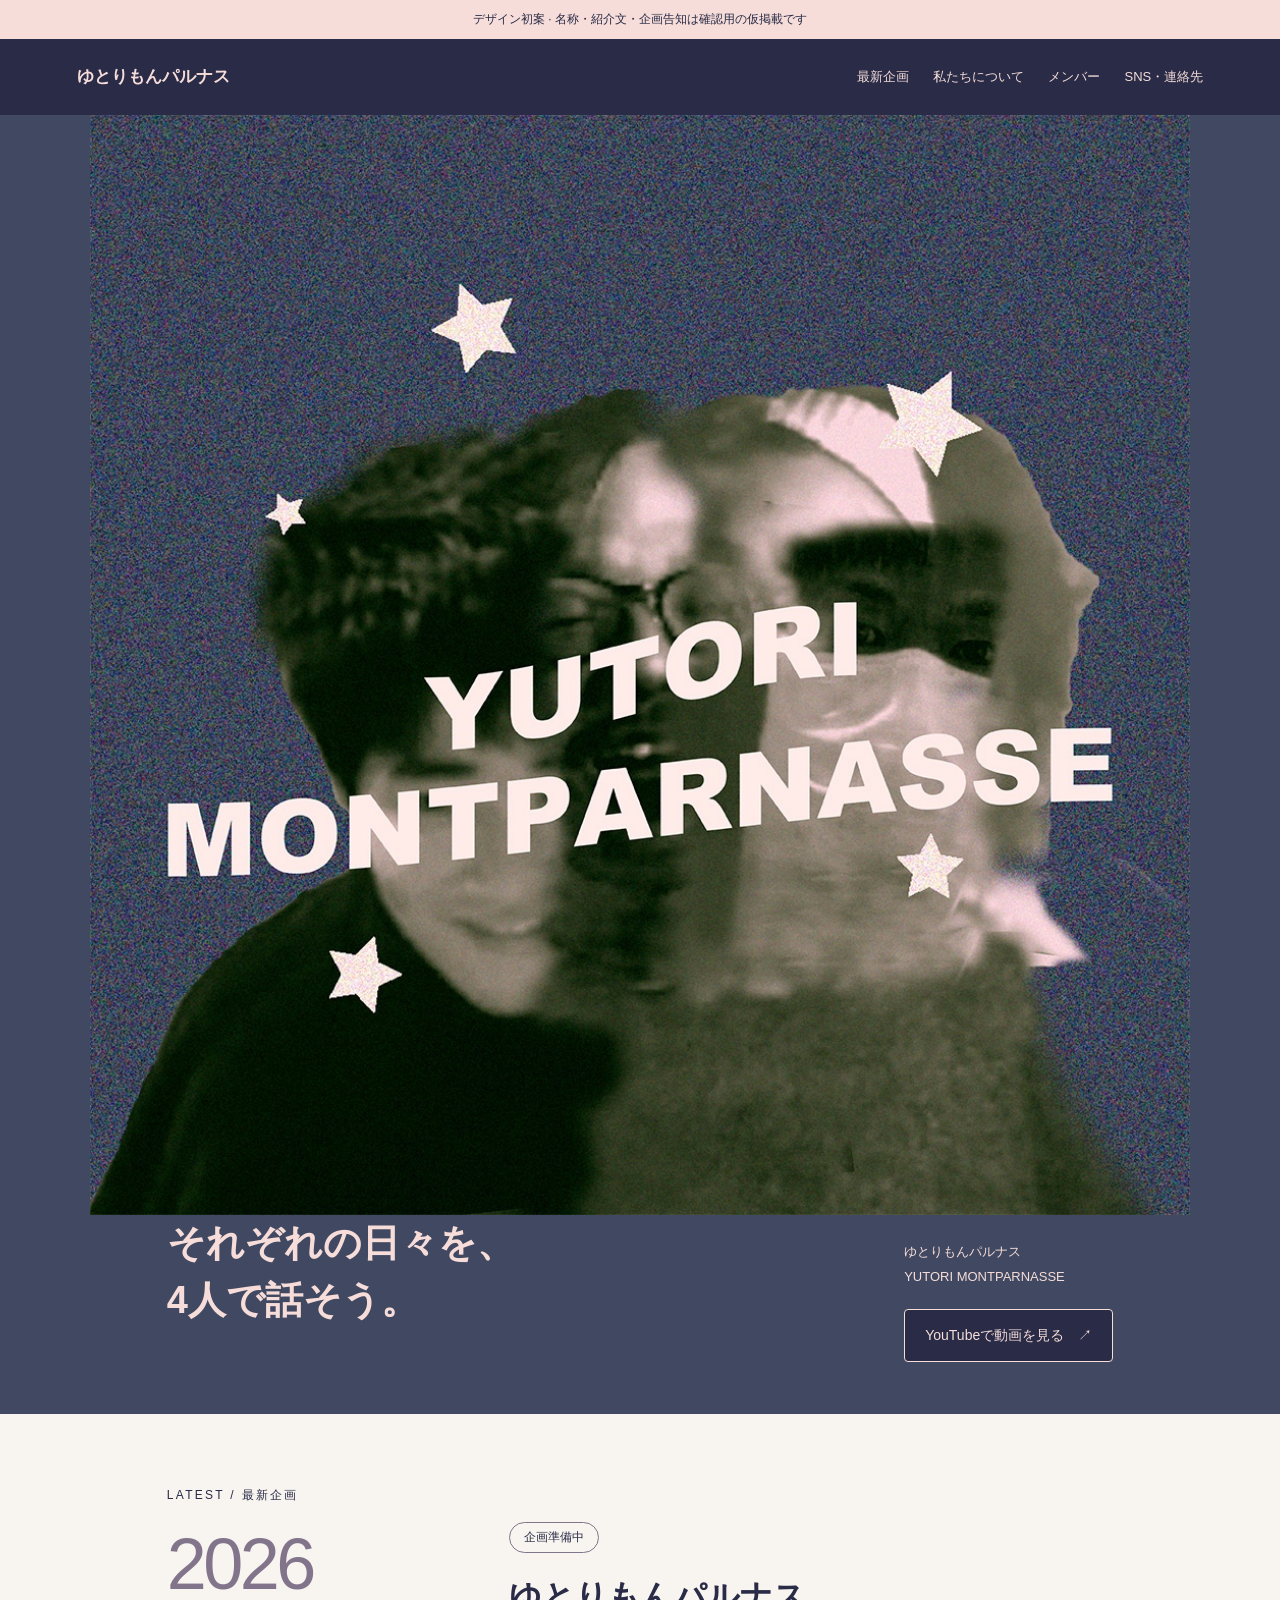
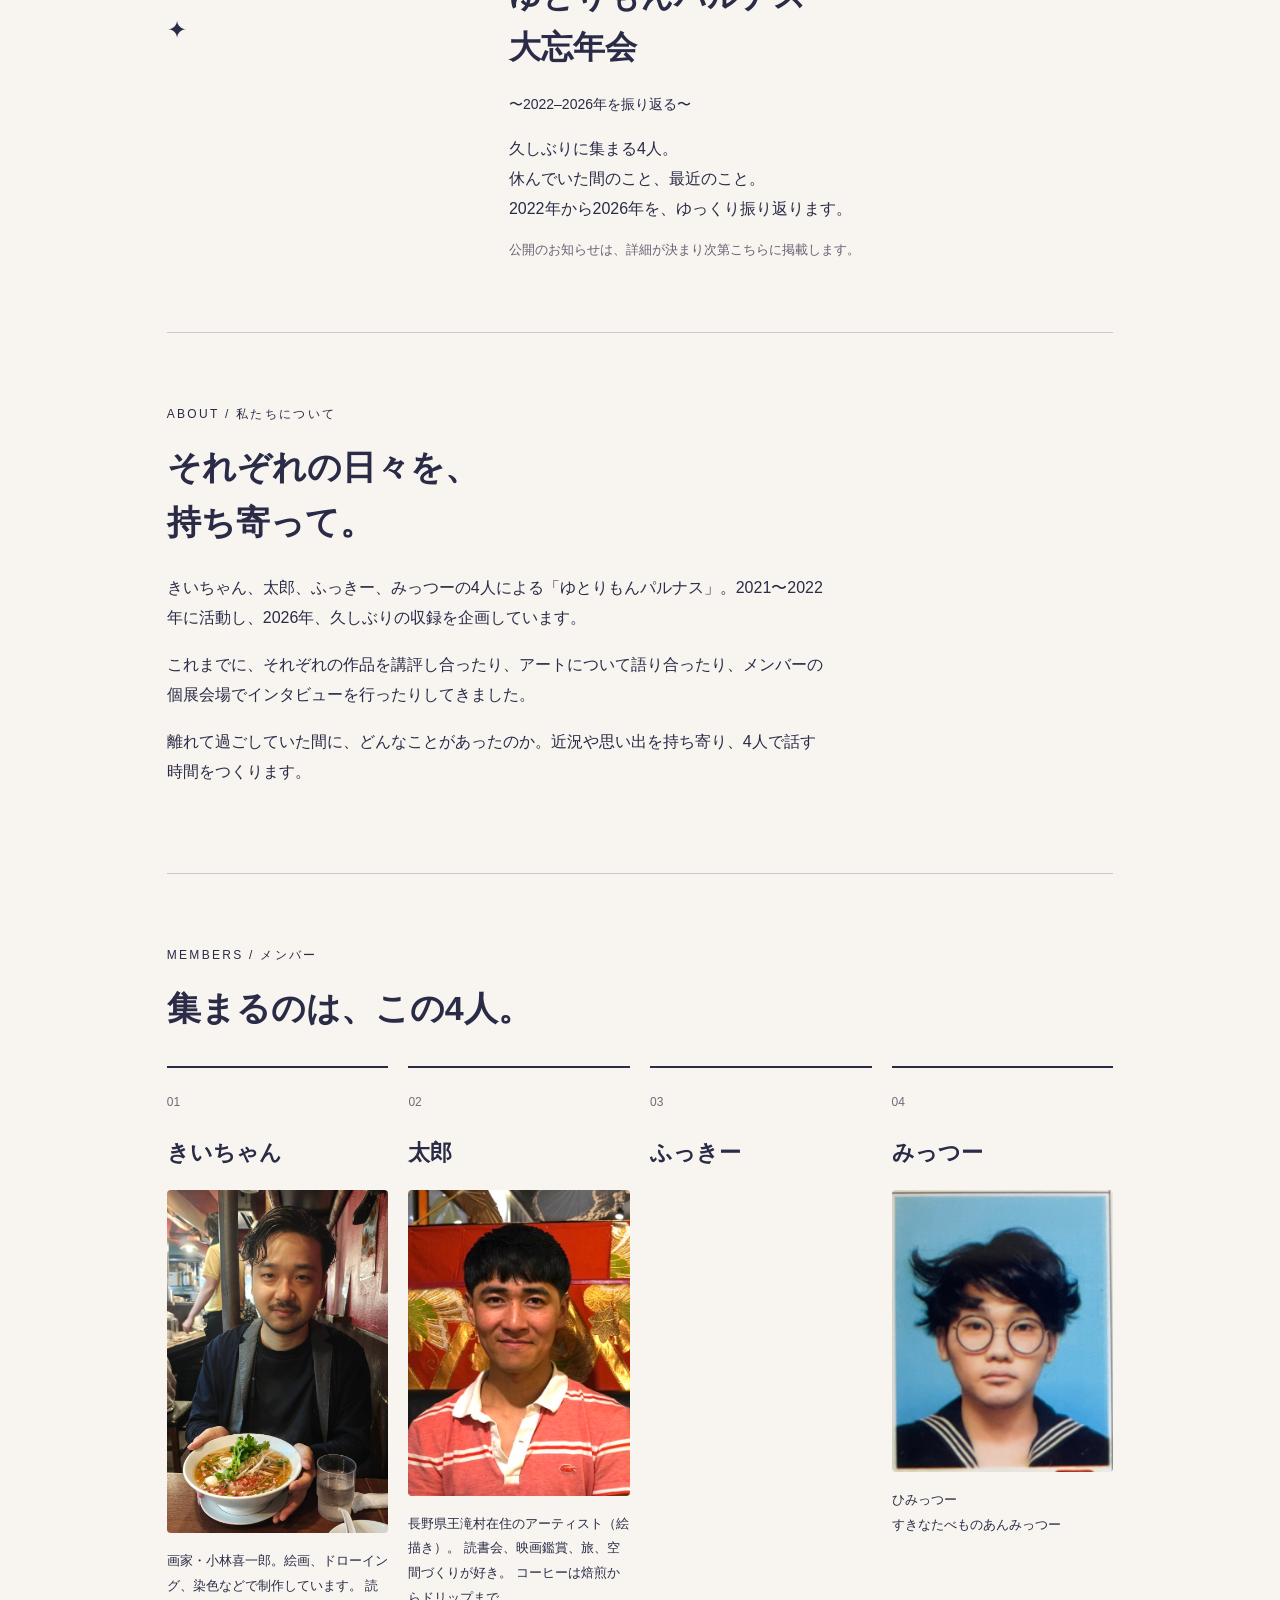
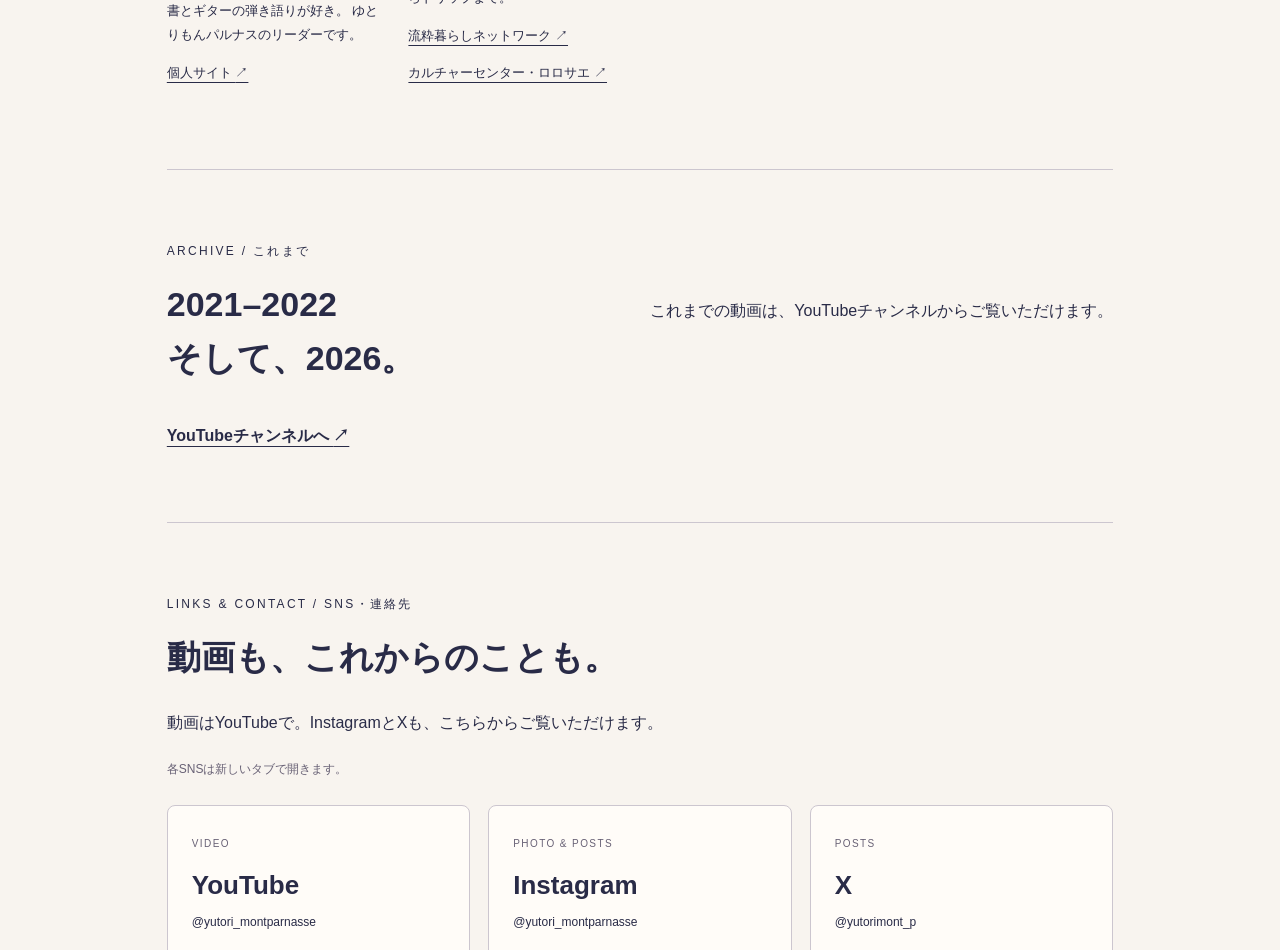
==== commit 0dee55e7: "Add files via upload" ====
--- a/index.html
+++ b/index.html
@@ -129,7 +129,7 @@
           持ち寄って。
         </h2>
         <p>
-          きいちゃん、ふっきー、太郎、みっつーの4人による「ゆとりもんパルナス」。2021〜2022年に活動し、2026年、久しぶりの収録を企画しています。
+          きいちゃん、太郎、ふっきー、みっつーの4人による「ゆとりもんパルナス」。2021〜2022年に活動し、2026年、久しぶりの収録を企画しています。
         </p>
         <p>
           これまでに、それぞれの作品を講評し合ったり、アートについて語り合ったり、メンバーの個展会場でインタビューを行ったりしてきました。
@@ -192,16 +192,6 @@
               02
             </span>
             <h3>
-              ふっきー
-            </h3>
-          </article>
-
-          <!-- メンバー1人分：名前は h3 の中を書き換えます。 -->
-          <article class="member">
-            <span class="number">
-              03
-            </span>
-            <h3>
               太郎
             </h3>
             <!-- プロフィール写真：差し替える場合は src を変更します。 -->
@@ -242,6 +232,16 @@
                 <span class="visually-hidden">（新しいタブで開きます）</span>
               </a>
             </p>
+          </article>
+
+          <!-- メンバー1人分：名前は h3 の中を書き換えます。 -->
+          <article class="member">
+            <span class="number">
+              03
+            </span>
+            <h3>
+              ふっきー
+            </h3>
           </article>
 
           <!-- メンバー1人分：名前は h3 の中を書き換えます。 -->
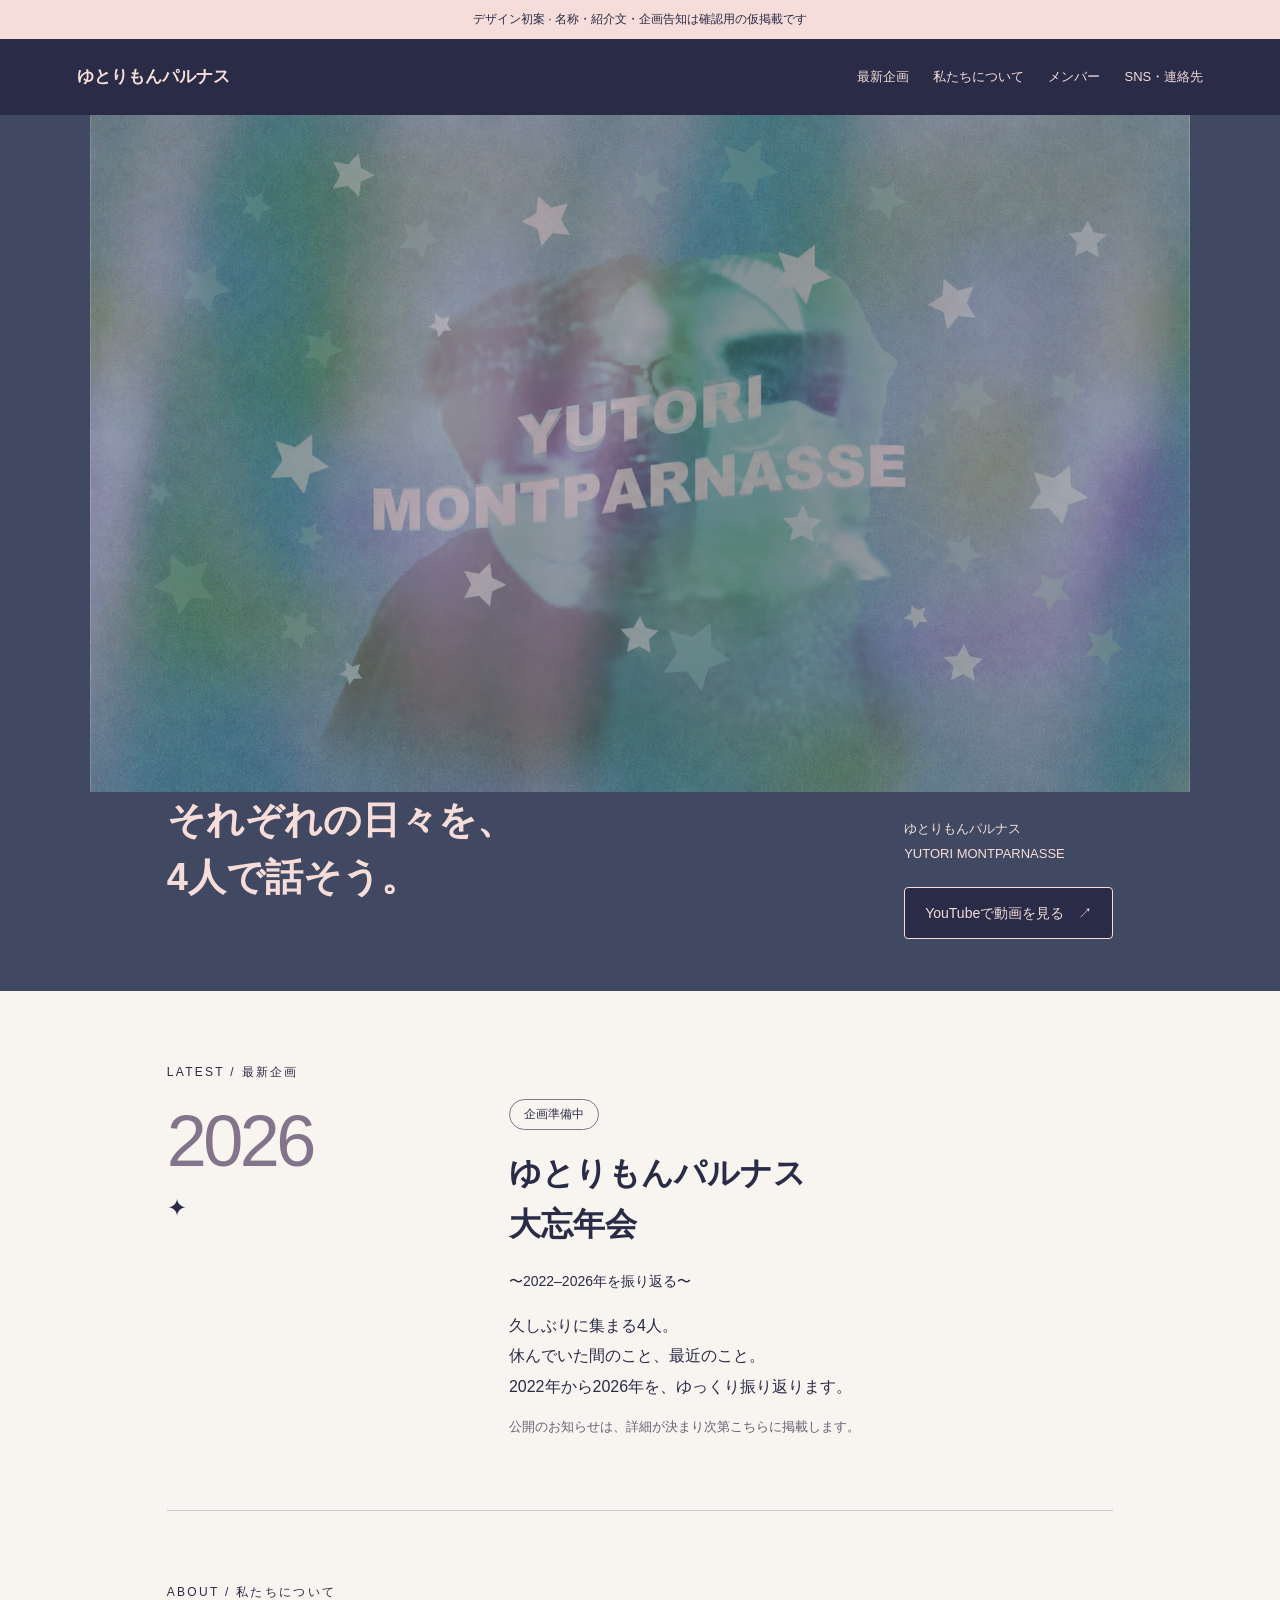
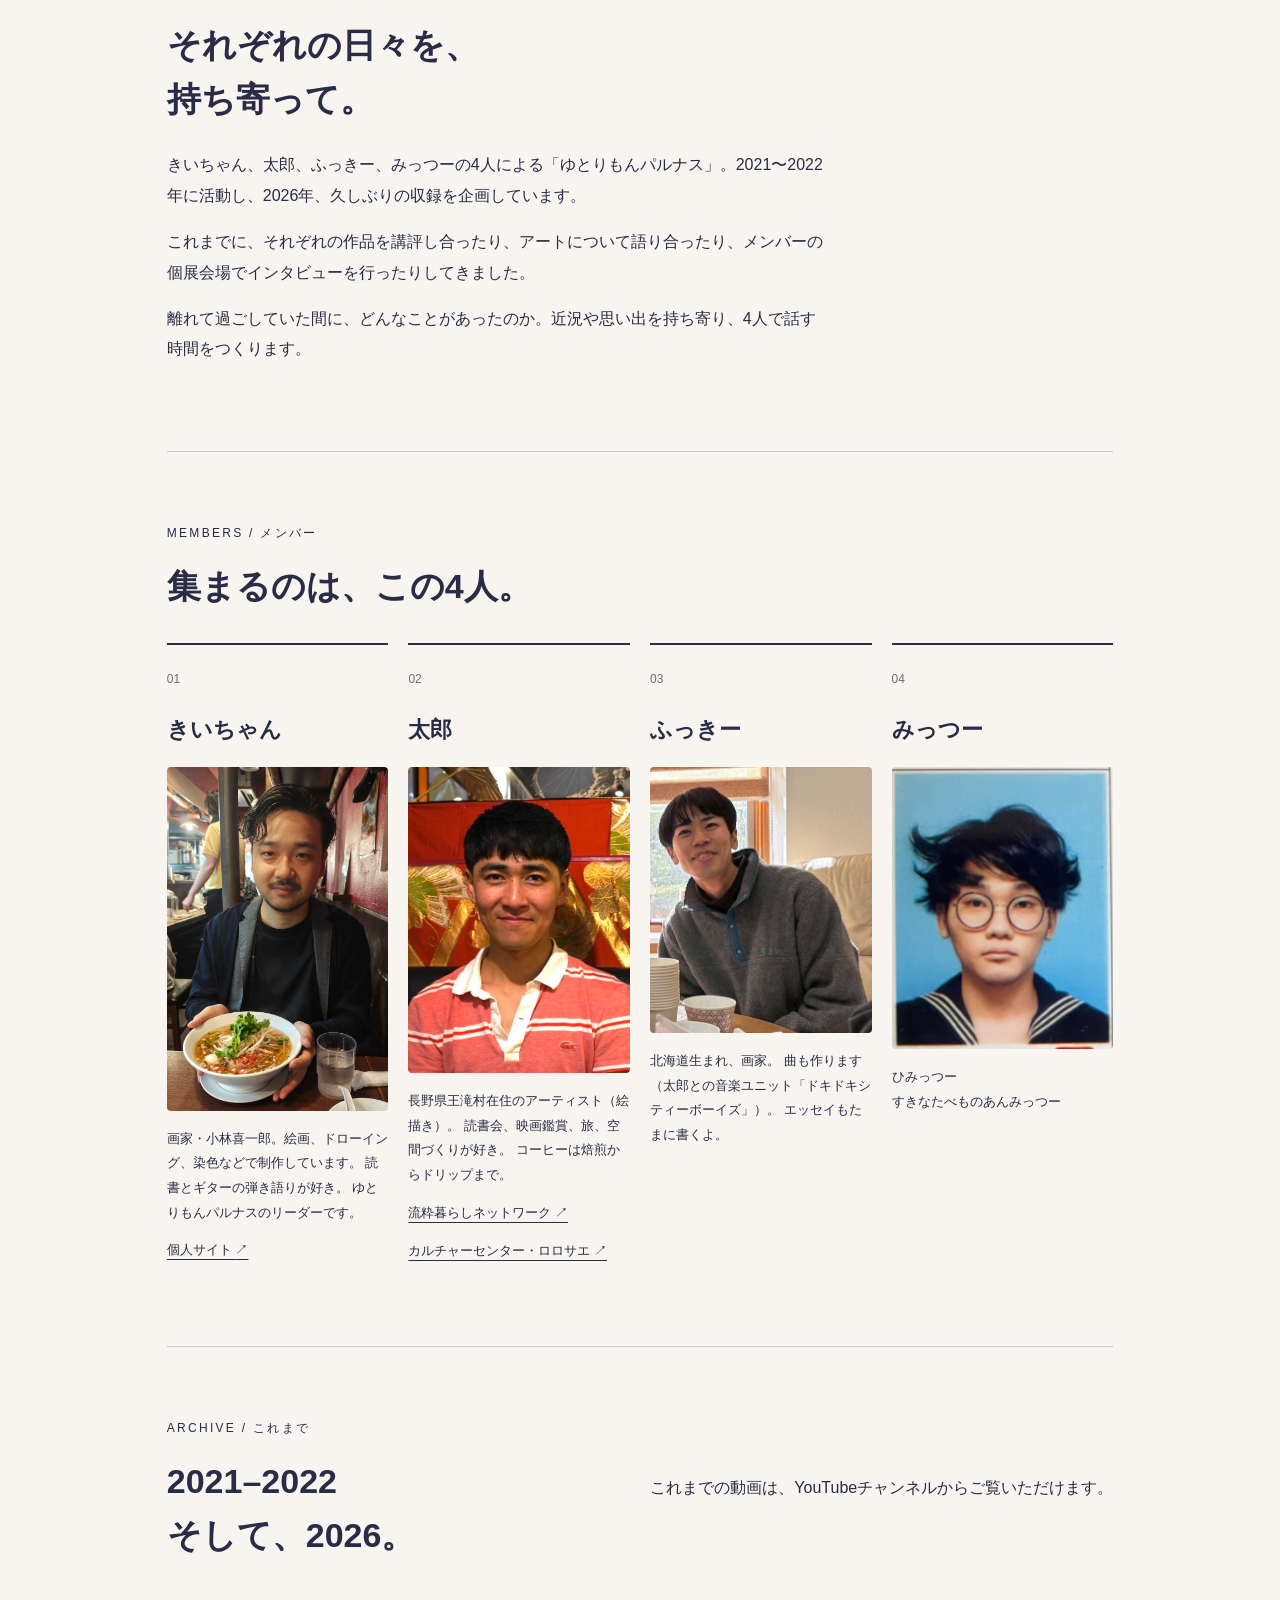
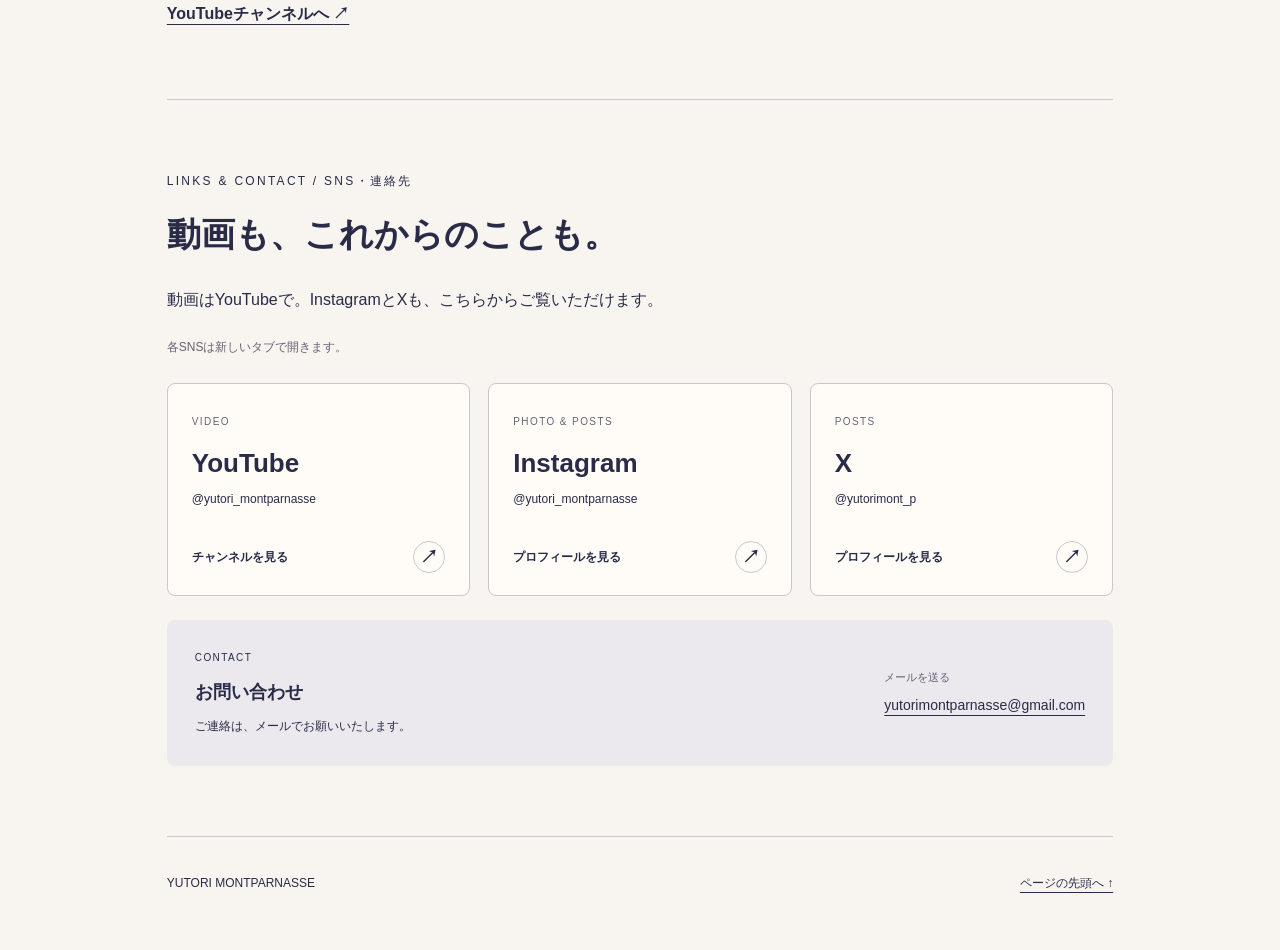
==== commit b91aa275: "Add files via upload" ====
--- a/index.html
+++ b/index.html
@@ -242,6 +242,22 @@
             <h3>
               ふっきー
             </h3>
+            <!-- 右側のグレーの服のふっきーを、CSSでトリミングして表示します。 -->
+            <div class="member-photo-frame fukky-photo-frame">
+              <img
+                src="assets/fukky.jpg"
+                alt="グレーの服を着て微笑むふっきー"
+                width="1477"
+                height="1108"
+                loading="lazy"
+              >
+            </div>
+            <!-- ふっきーのプロフィール：サイトのURLは届いてから追加します。 -->
+            <p>
+              北海道生まれ、画家。
+              曲も作ります（太郎との音楽ユニット「ドキドキシティーボーイズ」）。
+              エッセイもたまに書くよ。
+            </p>
           </article>
 
           <!-- メンバー1人分：名前は h3 の中を書き換えます。 -->
--- a/style.css
+++ b/style.css
@@ -592,3 +592,24 @@
   left: -22.5%;
   top: -4.83871%;
 }
+
+/* ふっきーの写真：右側の人物の顔と上半身を表示します。 */
+.fukky-photo-frame {
+  position: relative;
+  width: 100%;
+  aspect-ratio: 5 / 6;
+  margin: 16px 0;
+  overflow: hidden;
+  border-radius: 4px;
+}
+
+/* 元画像1477×1108pxの、左765px・上310pxから450×540pxを表示します。 */
+/* 顔を描き替えず、元画像の表示範囲だけを調整しています。 */
+.fukky-photo-frame img {
+  position: absolute;
+  width: 328.222222%;
+  max-width: none;
+  height: auto;
+  left: -170%;
+  top: -57.407407%;
+}
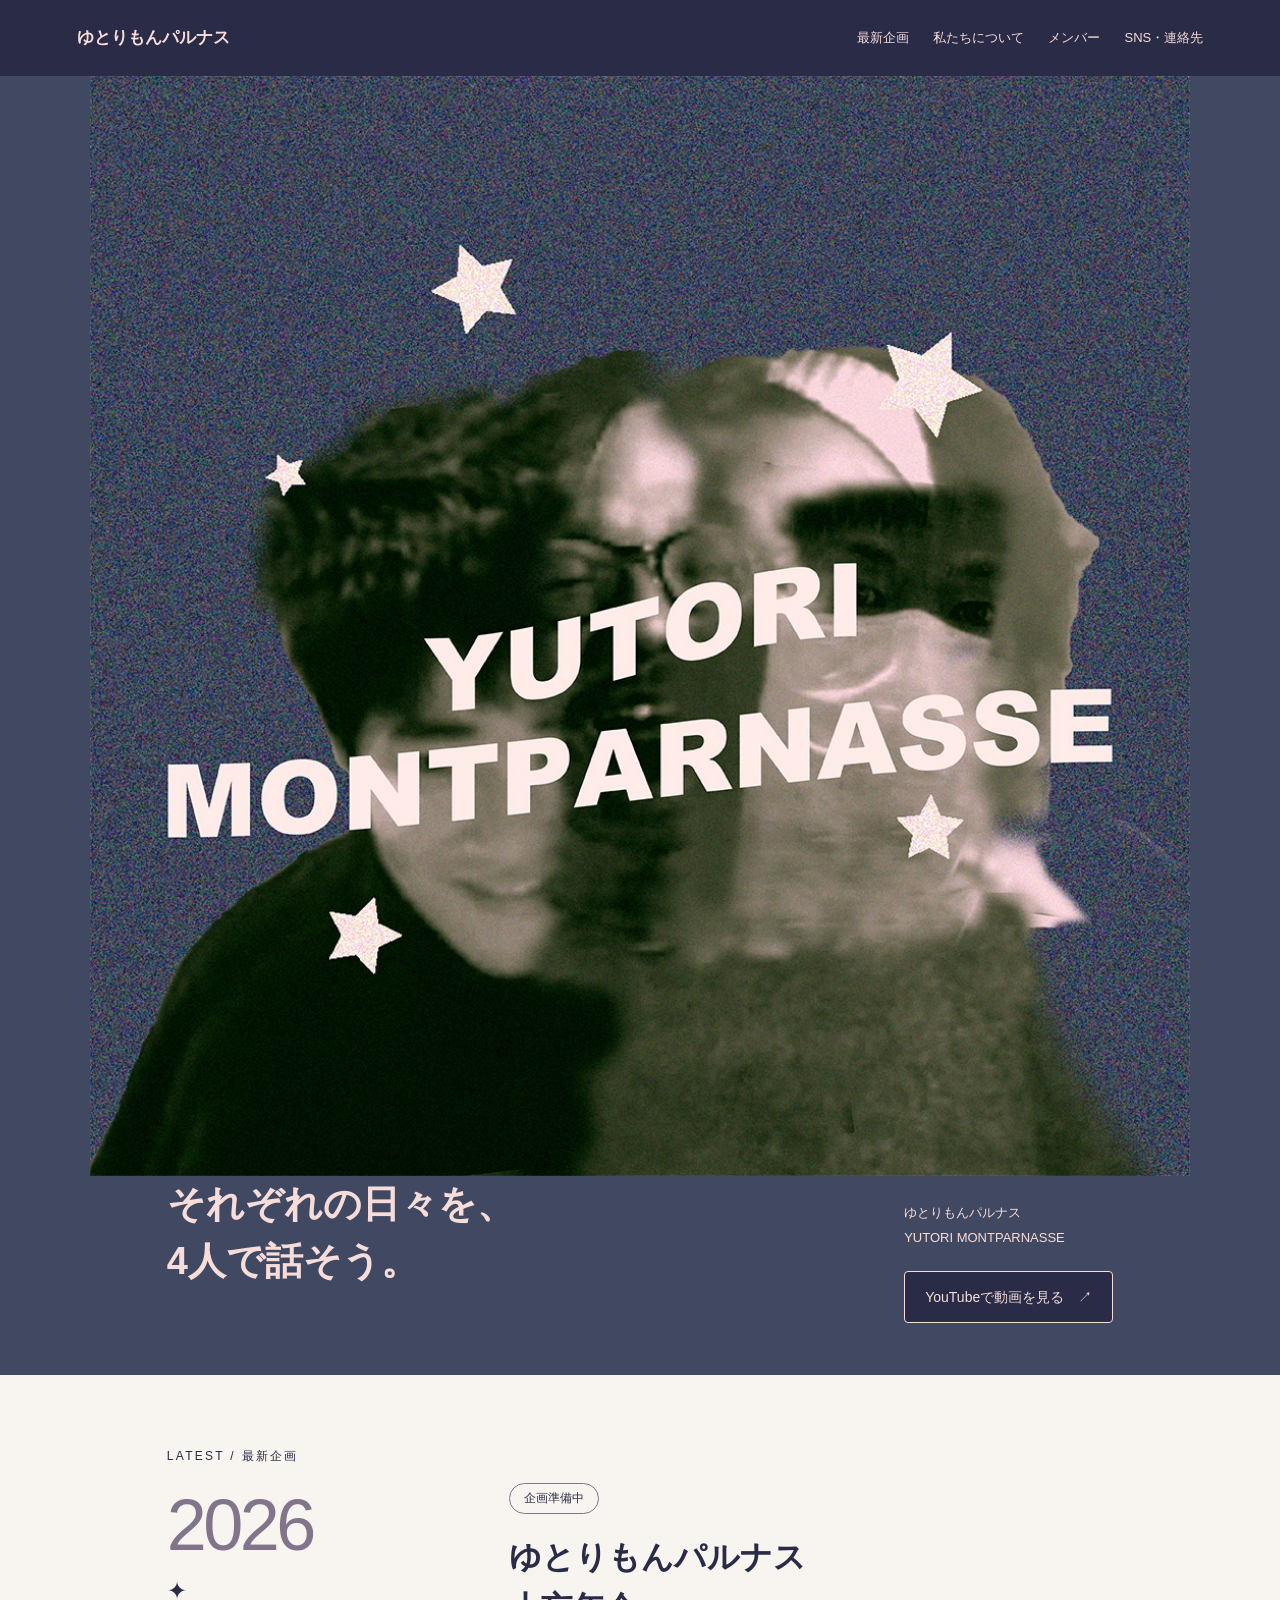
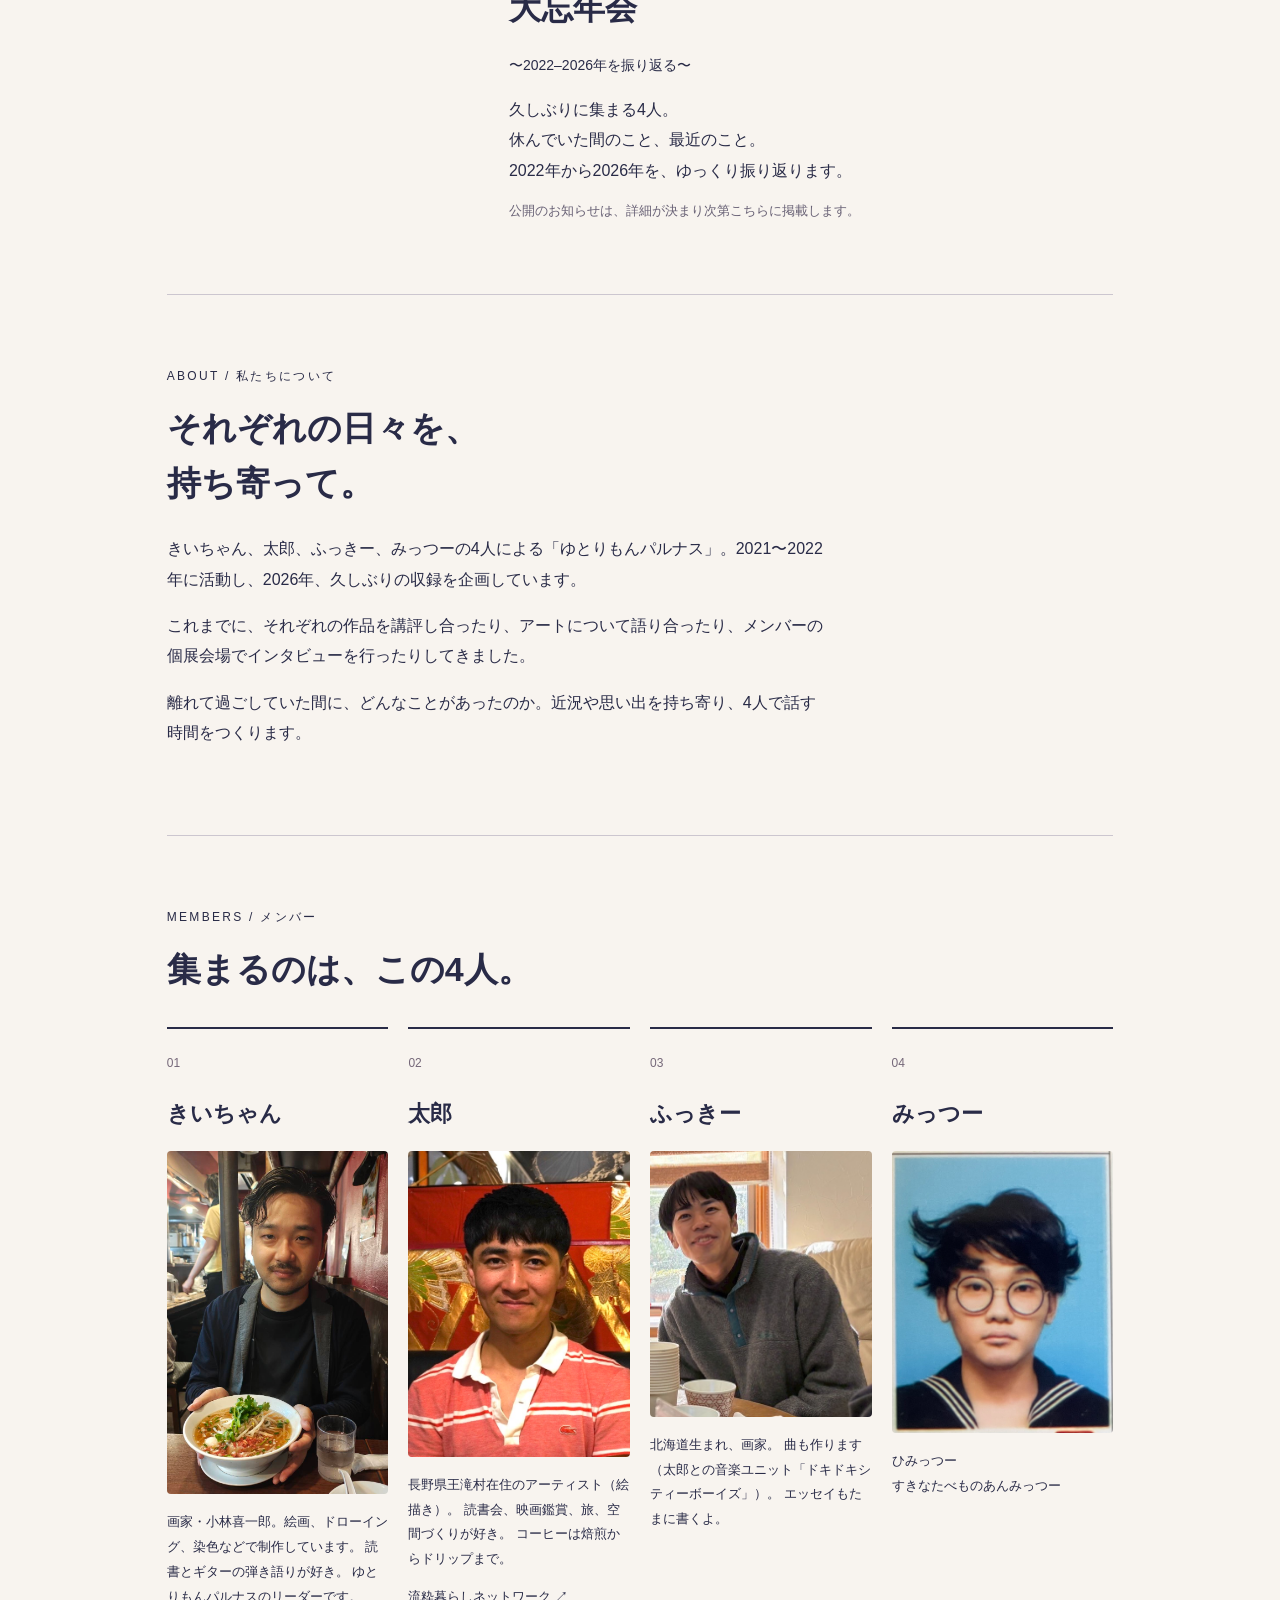
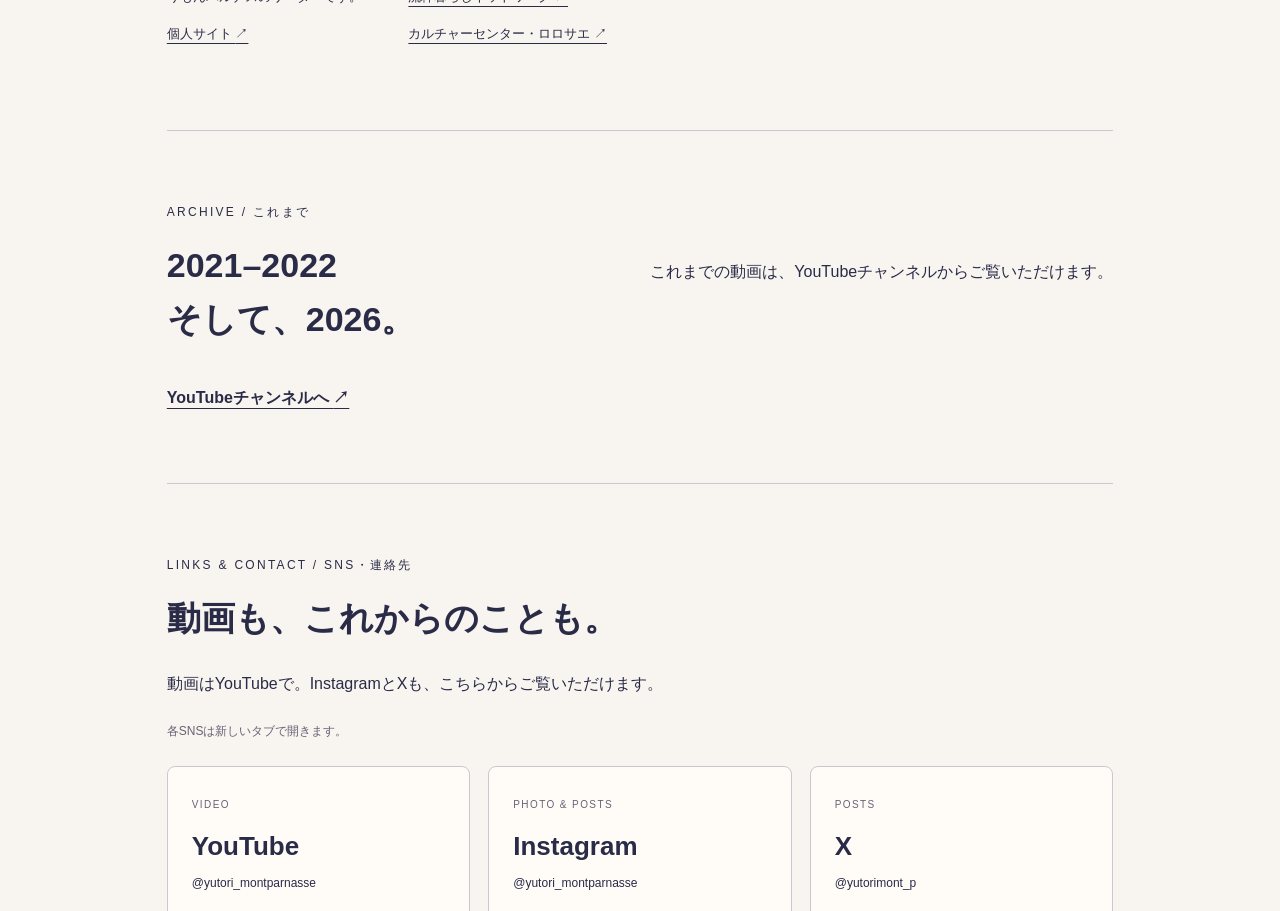
==== commit 13884fcb: "Add files via upload" ====
--- a/index.html
+++ b/index.html
@@ -7,16 +7,11 @@
     <meta name="viewport" content="width=device-width,initial-scale=1">
     <meta name="description" content="ゆとりもんパルナス。4人で集まり、近況や思い出を話す場所。">
     <title>
-      ゆとりもんパルナス｜デザイン初案
+      ゆとりもんパルナス
     </title>
     <link rel="stylesheet" href="style.css">
   </head>
   <body>
-    <!-- 公開前の確認用表示。公開するときは次の div 全体を削除できます。 -->
-    <div class="draft">
-      デザイン初案 · 名称・紹介文・企画告知は確認用の仮掲載です
-    </div>
-
     <!-- 上部メニュー：href="#latest" などは、移動先の id と対応しています。 -->
     <header>
       <a class="brand" href="#top">
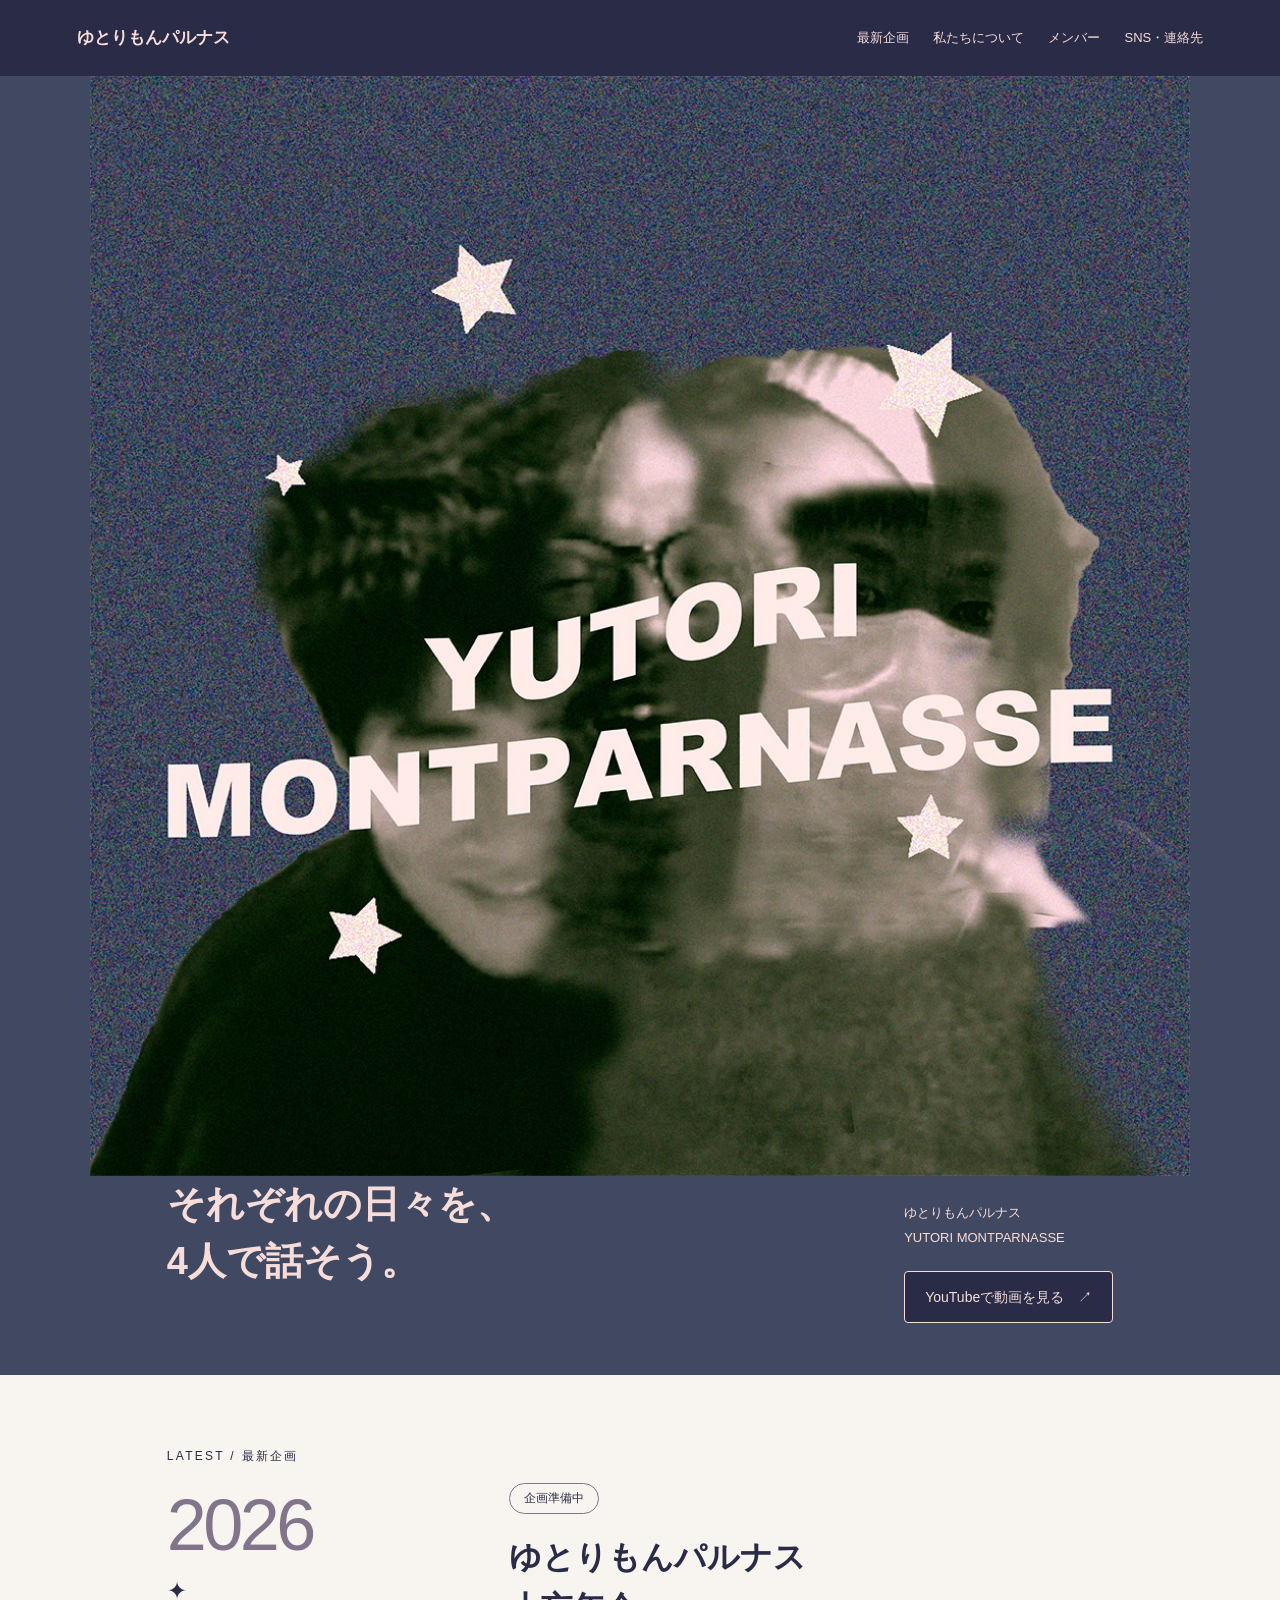
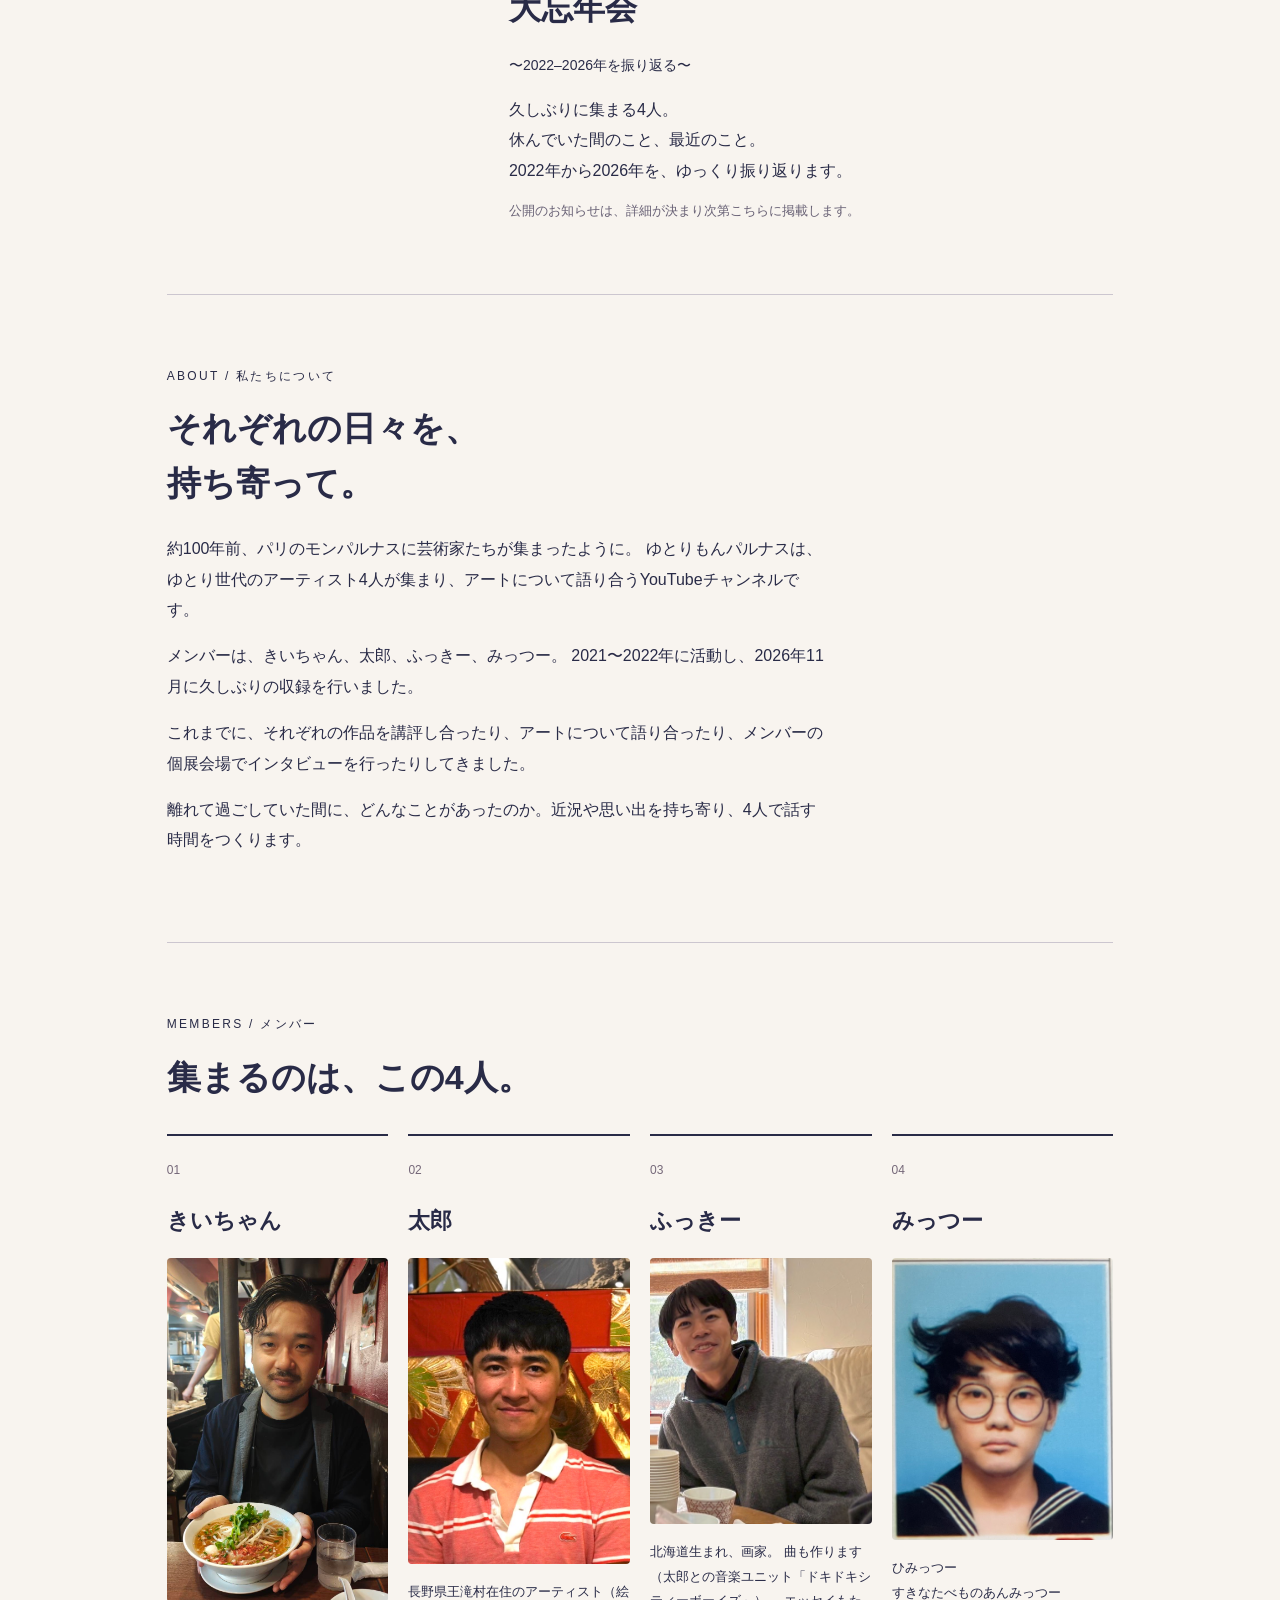
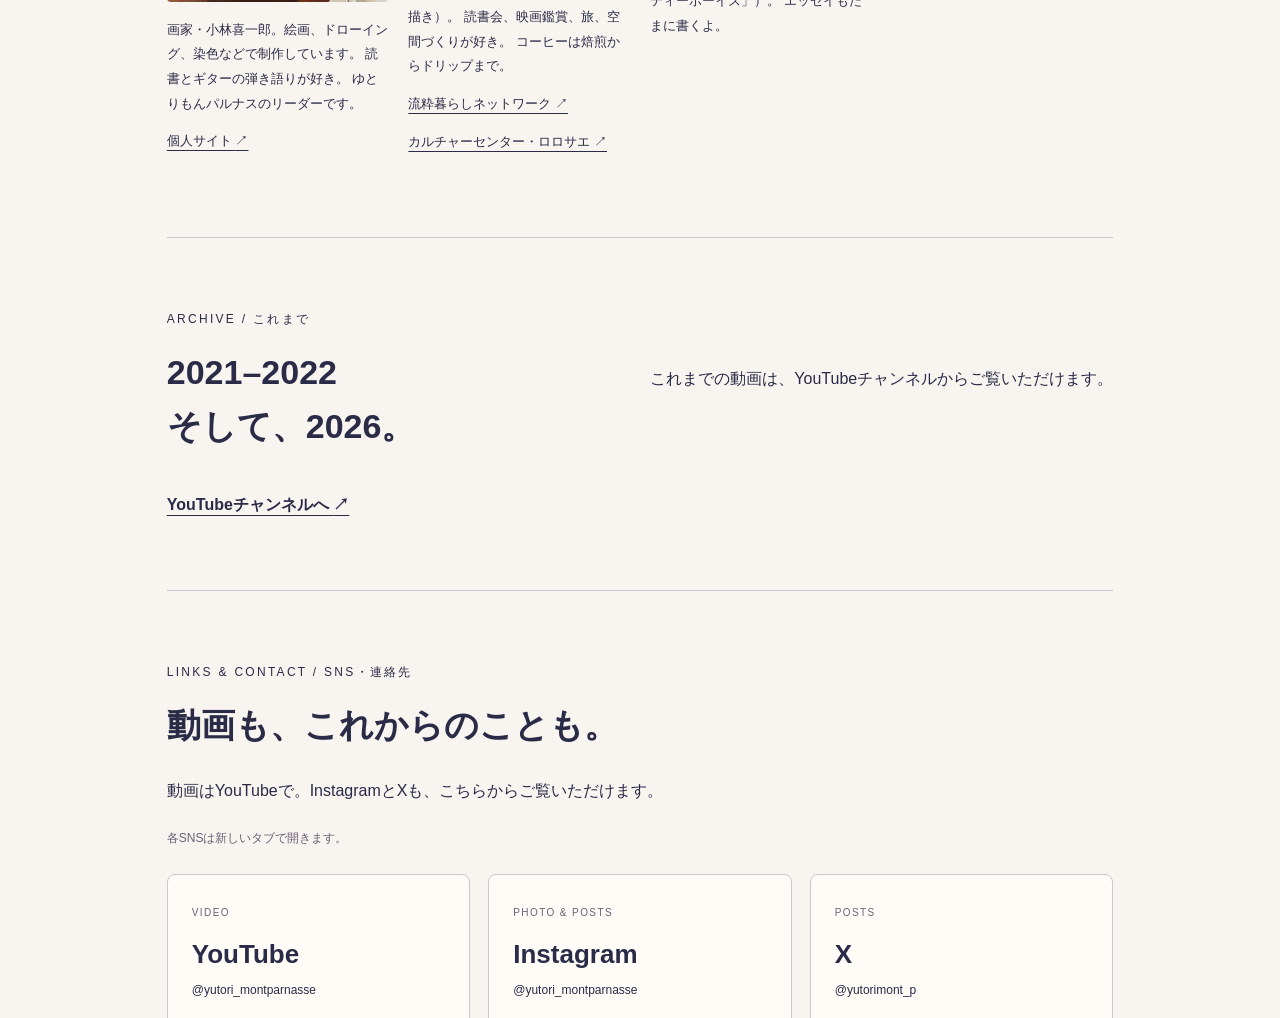
==== commit 52ad6fd9: "Add files via upload" ====
--- a/index.html
+++ b/index.html
@@ -5,7 +5,7 @@
   <head>
     <meta charset="utf-8">
     <meta name="viewport" content="width=device-width,initial-scale=1">
-    <meta name="description" content="ゆとりもんパルナス。4人で集まり、近況や思い出を話す場所。">
+    <meta name="description" content="約100年前、パリのモンパルナスに芸術家たちが集まったように。ゆとりもんパルナスは、ゆとり世代のアーティスト4人が集まり、アートについて語り合うYouTubeチャンネルです。">
     <title>
       ゆとりもんパルナス
     </title>
@@ -47,7 +47,7 @@
         <source media="(max-width:650px)" srcset="assets/icon.jpg">
         <img
           src="assets/header.png"
-          alt="4人の顔を重ねたコラージュと、淡いピンクの星。YUTORI MONTPARNASSE。"
+          alt=""
           width="2940"
           height="1810"
         >
@@ -124,7 +124,12 @@
           持ち寄って。
         </h2>
         <p>
-          きいちゃん、太郎、ふっきー、みっつーの4人による「ゆとりもんパルナス」。2021〜2022年に活動し、2026年、久しぶりの収録を企画しています。
+          約100年前、パリのモンパルナスに芸術家たちが集まったように。
+          ゆとりもんパルナスは、ゆとり世代のアーティスト4人が集まり、アートについて語り合うYouTubeチャンネルです。
+        </p>
+        <p>
+          メンバーは、きいちゃん、太郎、ふっきー、みっつー。
+          2021〜2022年に活動し、2026年11月に久しぶりの収録を行いました。
         </p>
         <p>
           これまでに、それぞれの作品を講評し合ったり、アートについて語り合ったり、メンバーの個展会場でインタビューを行ったりしてきました。
